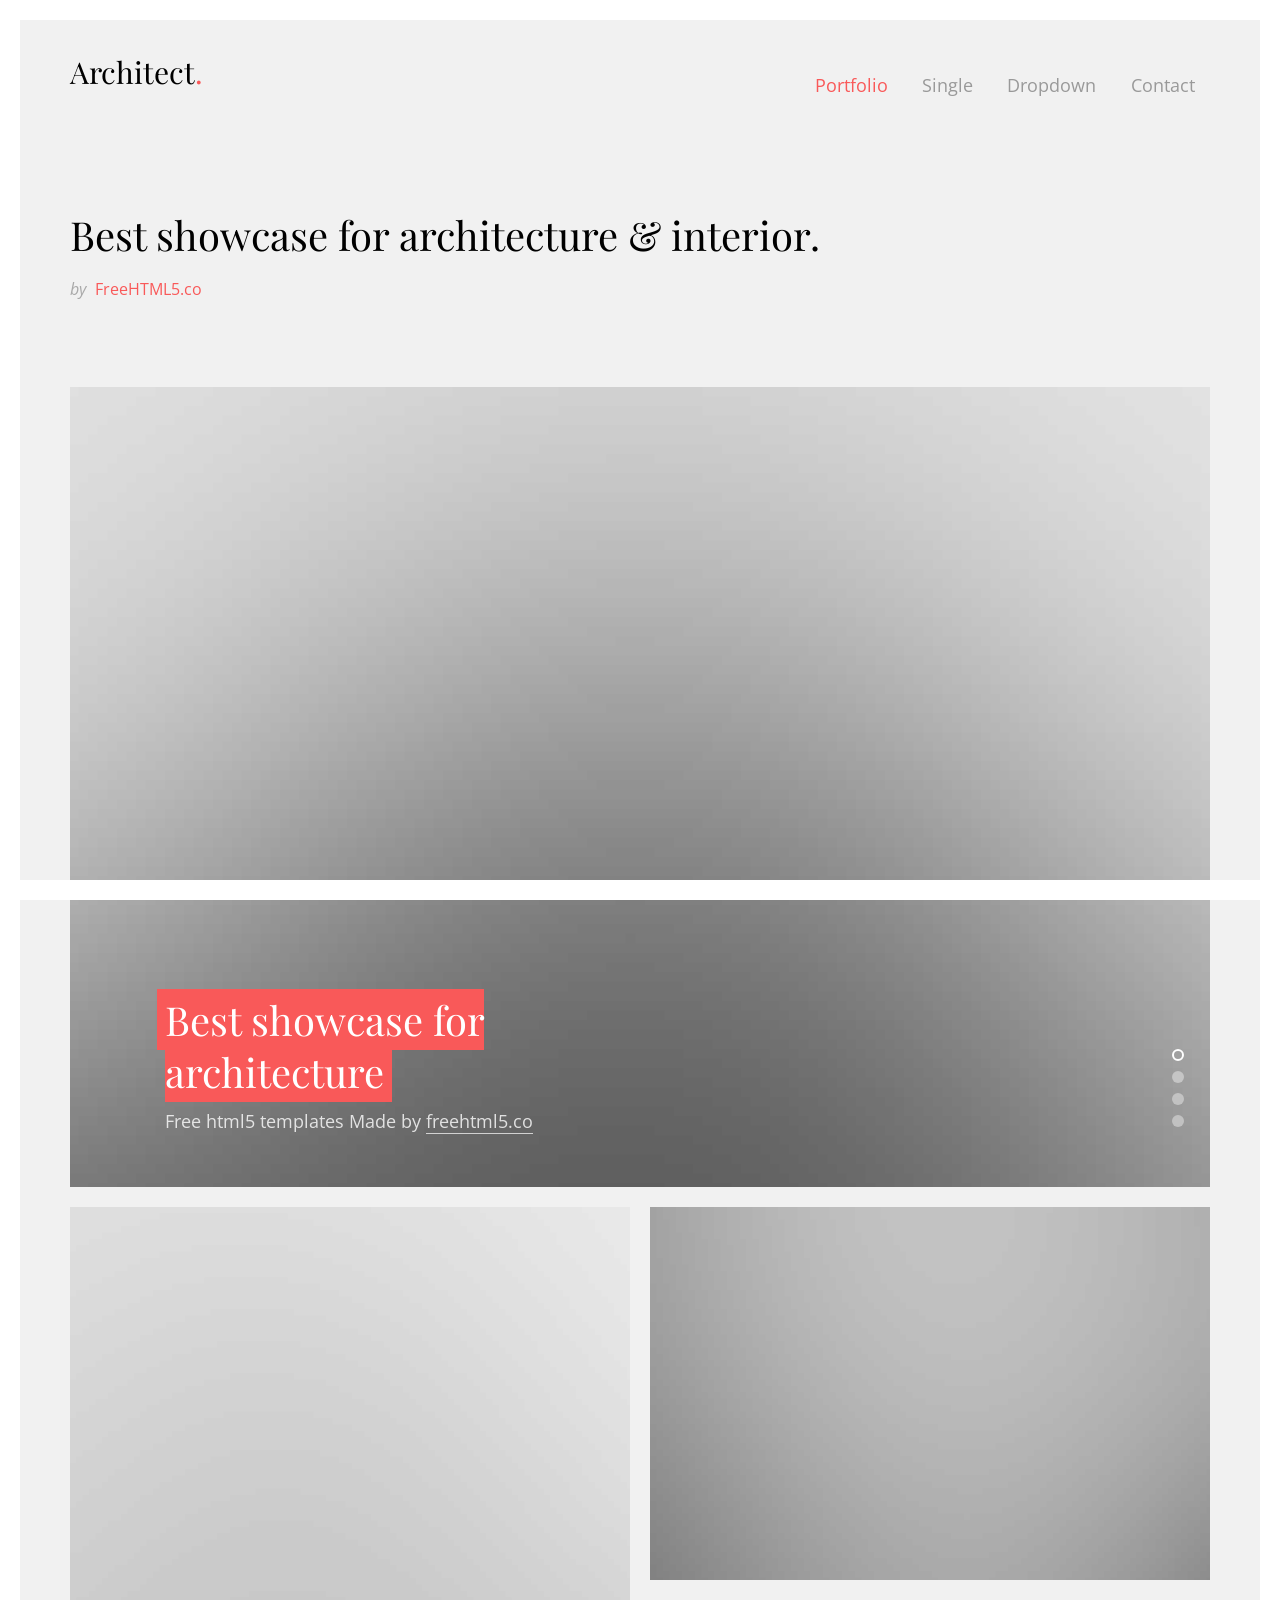
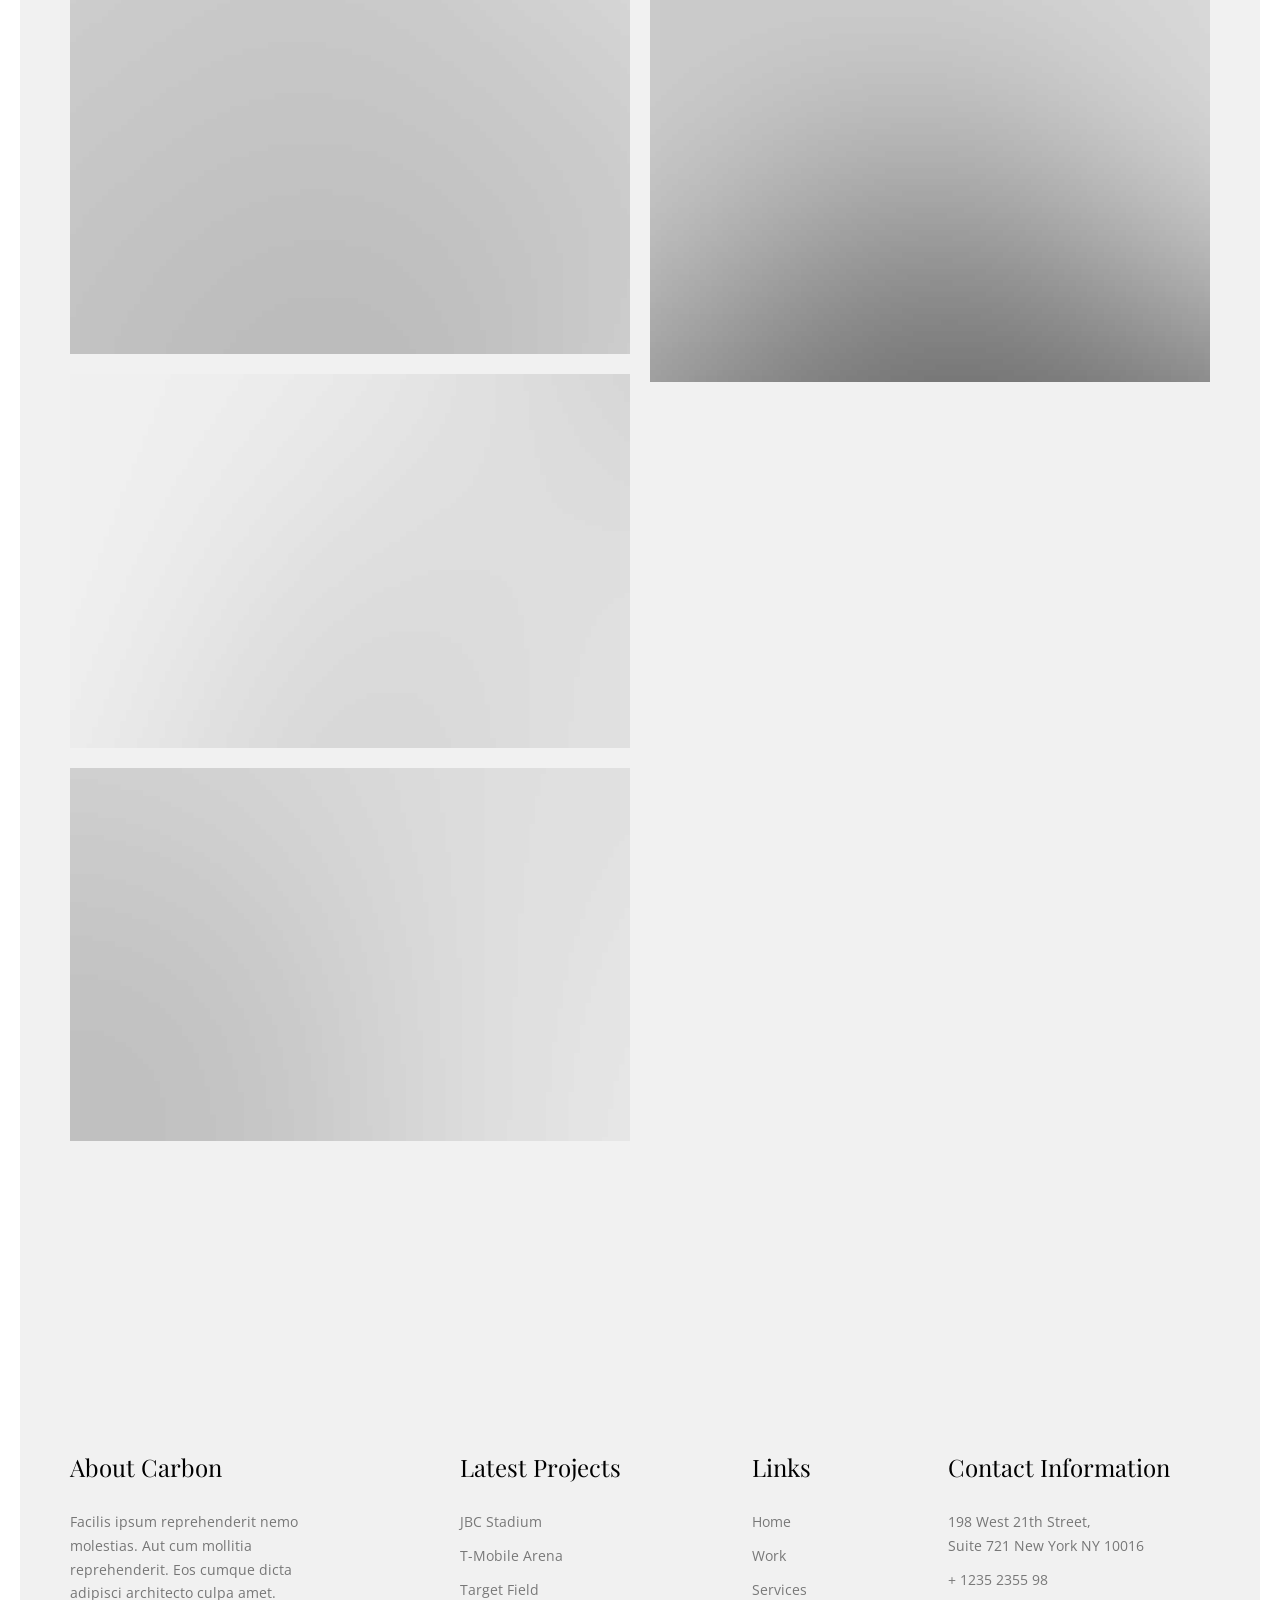
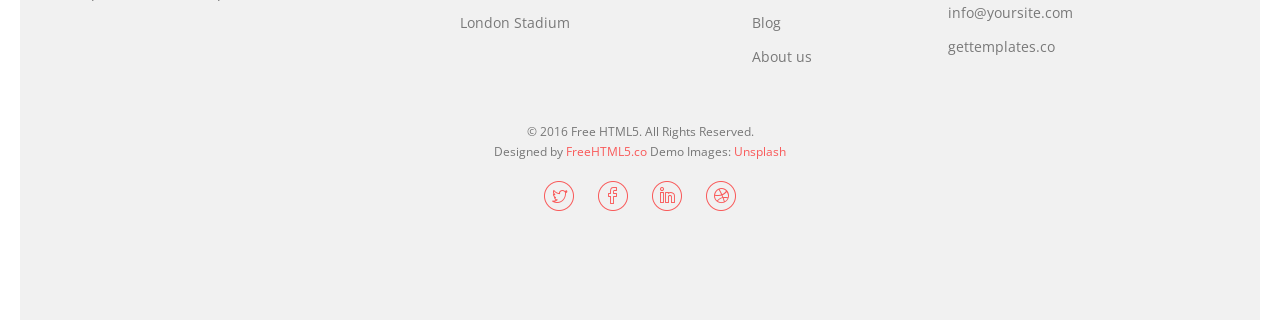
==== index.html @ 39378f34 "first commit" ====
<!DOCTYPE HTML>
<html>
	<head>
	<meta charset="utf-8">
	<meta http-equiv="X-UA-Compatible" content="IE=edge">
	<title>Architect &mdash; architech</title>
	<meta name="viewport" content="width=device-width, initial-scale=1">
	<meta name="description" content="Architect" />
	<meta name="keywords" content="Architect" />
	<meta name="author" content="Rodolfo" />
  	<!-- Facebook and Twitter integration -->
	<meta property="og:title" content=""/>
	<meta property="og:image" content=""/>
	<meta property="og:url" content=""/>
	<meta property="og:site_name" content=""/>
	<meta property="og:description" content=""/>
	<meta name="twitter:title" content="" />
	<meta name="twitter:image" content="" />
	<meta name="twitter:url" content="" />
	<meta name="twitter:card" content="" />

	<link href="https://fonts.googleapis.com/css?family=Open+Sans|Playfair+Display" rel="stylesheet">
	
	<!-- Animate.css -->
	<link rel="stylesheet" href="css/animate.css">
	<!-- Icomoon Icon Fonts-->
	<link rel="stylesheet" href="css/icomoon.css">
	<!-- Bootstrap  -->
	<link rel="stylesheet" href="css/bootstrap.css">

	<!-- Flexslider  -->
	<link rel="stylesheet" href="css/flexslider.css">

	<!-- Theme style  -->
	<link rel="stylesheet" href="css/style.css">

	<!-- Modernizr JS -->
	<script src="js/modernizr-2.6.2.min.js"></script>
	<!-- FOR IE9 below -->
	<!--[if lt IE 9]>
	<script src="js/respond.min.js"></script>
	<![endif]-->

	</head>
	<body>
		
	<div class="fh5co-loader"></div>
	
	<div id="page">
	<nav class="fh5co-nav" role="navigation">
		<div class="container">
			<div class="top-menu">
				<div class="row">
					<div class="col-sm-2">
						<div id="fh5co-logo"><a href="index.html">Architect<span>.</span></a></div>
					</div>
					<div class="col-sm-10 text-right menu-1">
						<ul>
							<li class="active"><a href="index.html">Portfolio</a></li>
							<li><a href="single.html">Single</a></li>
							<li class="has-dropdown"><a href="single.html">Dropdown</a>
								<ul class="dropdown">
									<li><a href="#">Infrastructure</a></li>
									<li><a href="#">Residential</a></li>
									<li><a href="#">Environmental</a></li>
									<li><a href="#">Megabuilders</a></li>
								</ul>
							</li>
							<li><a href="contact.html">Contact</a></li>
						</ul>
					</div>
				</div>
				
			</div>
		</div>
	</nav>
	<div class="container">
		<div id="fh5co-intro">
			<div class="row animate-box">
				<div class="col-md-8 col-md-offset-2 col-md-pull-2">
					<h2>Best showcase for architecture &amp; interior. <span><em>by</em> <a href="http://freehtml5.co">FreeHTML5.co</a></span></h2>
				</div>
			</div>
		</div>
		<aside id="fh5co-hero">
			<div class="flexslider">
				<ul class="slides">
			   	<li style="background-image: url(images/img_bg_1.jpg);">
			   		<div class="overlay"></div>
			   		<div class="container-fluid">
			   			<div class="row">
				   			<div class="col-md-6 col-xs-8 col-md-offset-1 slider-text">
				   				<div class="slider-text-inner">
				   					<h1><a href="#">Best showcase for architecture</a></h1>
										<h2>Free html5 templates Made by <a href="http://freehtml5.co/" target="_blank">freehtml5.co</a></h2>
				   				</div>
				   			</div>
				   		</div>
			   		</div>
			   	</li>
			   	<li style="background-image: url(images/img_bg_2.jpg);">
			   		<div class="overlay"></div>
			   		<div class="container-fluid">
			   			<div class="row">
				   			<div class="col-md-6 col-xs-8 col-md-offset-1 slider-text">
				   				<div class="slider-text-inner">
				   					<h1><a href="#">Best showcase for architecture</a></h1>
										<h2>Free html5 templates Made by <a href="http://freehtml5.co/" target="_blank">freehtml5.co</a></h2>
				   				</div>
				   			</div>
				   		</div>
			   		</div>
			   	</li>
			   	<li style="background-image: url(images/img_bg_3.jpg);">
			   		<div class="overlay"></div>
			   		<div class="container-fluid">
			   			<div class="row">
				   			<div class="col-md-6 col-xs-8 col-md-offset-1 slider-text">
				   				<div class="slider-text-inner">
				   					<h1><a href="#">Best showcase for architecture</a></h1>
										<h2>Free html5 templates Made by <a href="http://freehtml5.co/" target="_blank">freehtml5.co</a></h2>
				   				</div>
				   			</div>
				   		</div>
			   		</div>
			   	</li>
			   	<li style="background-image: url(images/img_bg_4.jpg);">
			   		<div class="overlay"></div>
			   		<div class="container-fluid">
			   			<div class="row">
				   			<div class="col-md-6 col-xs-8 col-md-offset-1 slider-text">
				   				<div class="slider-text-inner">
				   					<h1><a href="#">Best showcase for architecture</a></h1>
										<h2>Free html5 templates Made by <a href="http://freehtml5.co/" target="_blank">freehtml5.co</a></h2>
				   				</div>
				   			</div>
				   		</div>
			   		</div>
			   	</li>	   	
			  	</ul>
		  	</div>
		</aside>
		<div id="fh5co-portfolio">
			<div class="row nopadding">
				<div class="col-md-6 padding-right">
					<div class="row">
						<div class="col-md-12 animate-box">
							<a href="single.html" class="portfolio-grid">
								<img src="images/portfolio-1.jpg" class="img-responsive" alt="Free HTML5 Bootstrap Template by FreeHTML5.co">
								<div class="desc">
									<h3>Dublin Arena Architect Project</h3>
									<span>Building, Arena</span>
								</div>
							</a>
						</div>
						<div class="col-md-12 animate-box">
							<a href="single.html" class="portfolio-grid">
								<img src="images/portfolio-4.jpg" class="img-responsive" alt="Free HTML5 Bootstrap Template by FreeHTML5.co">
								<div class="desc">
									<h3>Dublin Arena Architect Project</h3>
									<span>Building, Arena</span>
								</div>
							</a>
						</div>
						<div class="col-md-12 animate-box">
							<a href="single.html" class="portfolio-grid">
								<img src="images/portfolio-5.jpg" class="img-responsive" alt="Free HTML5 Bootstrap Template by FreeHTML5.co">
								<div class="desc">
									<h3>Dublin Arena Architect Project</h3>
									<span>Building, Arena</span>
								</div>
							</a>
						</div>
						
					</div>
				</div>

				<div class="col-md-6 padding-left">
					<div class="row">
						<div class="col-md-12 animate-box">
							<a href="single.html" class="portfolio-grid">
								<img src="images/portfolio-2.jpg" class="img-responsive" alt="Free HTML5 Bootstrap Template by FreeHTML5.co">
								<div class="desc">
									<h3>Dublin Arena Architect Project</h3>
									<span>Building, Arena</span>
								</div>
							</a>
						</div>
						<div class="col-md-12 animate-box">
							<a href="single.html" class="portfolio-grid">
								<img src="images/portfolio-3.jpg" class="img-responsive" alt="Free HTML5 Bootstrap Template by FreeHTML5.co">
								<div class="desc">
									<h3>Dublin Arena Architect Project</h3>
									<span>Building, Arena</span>
								</div>
							</a>
						</div>
						<div class="col-md-12 animate-box">
							<a href="single.html" class="portfolio-grid">
								<img src="images/portfolio-6.jpg" class="img-responsive" alt="Free HTML5 Bootstrap Template by FreeHTML5.co">
								<div class="desc">
									<h3>Dublin Arena Architect Project</h3>
									<span>Building, Arena</span>
								</div>
							</a>
						</div>

						<div class="col-md-12 animate-box">
							<a href="single.html" class="portfolio-grid">
								<img src="images/portfolio-7.jpg" class="img-responsive" alt="Free HTML5 Bootstrap Template by FreeHTML5.co">
								<div class="desc">
									<h3>Dublin Arena Architect Project</h3>
									<span>Building, Arena</span>
								</div>
							</a>
						</div>

					</div>
				</div>
			</div>
		</div>
	</div><!-- END container -->

	<div class="container">
		<footer id="fh5co-footer" role="contentinfo">
			<div class="row">
				<div class="col-md-3 fh5co-widget">
					<h4>About Carbon</h4>
					<p>Facilis ipsum reprehenderit nemo molestias. Aut cum mollitia reprehenderit. Eos cumque dicta adipisci architecto culpa amet.</p>
				</div>
				<div class="col-md-3 col-md-push-1">
					<h4>Latest Projects</h4>
					<ul class="fh5co-footer-links">
						<li><a href="#">JBC Stadium</a></li>
						<li><a href="#">T-Mobile Arena</a></li>
						<li><a href="#">Target Field</a></li>
						<li><a href="#">London Stadium</a></li>
					</ul>
				</div>

				<div class="col-md-3 col-md-push-1">
					<h4>Links</h4>
					<ul class="fh5co-footer-links">
						<li><a href="#">Home</a></li>
						<li><a href="#">Work</a></li>
						<li><a href="#">Services</a></li>
						<li><a href="#">Blog</a></li>
						<li><a href="#">About us</a></li>
					</ul>
				</div>

				<div class="col-md-3">
					<h4>Contact Information</h4>
					<ul class="fh5co-footer-links">
						<li>198 West 21th Street, <br> Suite 721 New York NY 10016</li>
						<li><a href="tel://1234567920">+ 1235 2355 98</a></li>
						<li><a href="mailto:info@yoursite.com">info@yoursite.com</a></li>
						<li><a href="http://gettemplates.co">gettemplates.co</a></li>
					</ul>
				</div>

			</div>

			<div class="row copyright">
				<div class="col-md-12 text-center">
					<p>
						<small class="block">&copy; 2016 Free HTML5. All Rights Reserved.</small> 
						<small class="block">Designed by <a href="http://freehtml5.co/" target="_blank">FreeHTML5.co</a> Demo Images: <a href="http://unsplash.co/" target="_blank">Unsplash</a></small>
					</p>
					<p>
						<ul class="fh5co-social-icons">
							<li><a href="#"><i class="icon-twitter"></i></a></li>
							<li><a href="#"><i class="icon-facebook"></i></a></li>
							<li><a href="#"><i class="icon-linkedin"></i></a></li>
							<li><a href="#"><i class="icon-dribbble"></i></a></li>
						</ul>
					</p>
				</div>
			</div>
		</footer>
	</div><!-- END container -->
	</div>

	<div class="gototop js-top">
		<a href="#" class="js-gotop"><i class="icon-arrow-up2"></i></a>
	</div>
	
	<!-- jQuery -->
	<script src="js/jquery.min.js"></script>
	<!-- jQuery Easing -->
	<script src="js/jquery.easing.1.3.js"></script>
	<!-- Bootstrap -->
	<script src="js/bootstrap.min.js"></script>
	<!-- Waypoints -->
	<script src="js/jquery.waypoints.min.js"></script>
	<!-- Flexslider -->
	<script src="js/jquery.flexslider-min.js"></script>
	<!-- Sticky Kit -->
	<script src="js/sticky-kit.min.js"></script>
	<!-- Main -->
	<script src="js/main.js"></script>

	</body>
</html>
---- css/icomoon.css ----
@font-face {
  font-family: 'icomoon';
  src:  url('fonts/icomoon.eot?5j2n32');
  src:  url('fonts/icomoon.eot?5j2n32#iefix') format('embedded-opentype'),
    url('fonts/icomoon.ttf?5j2n32') format('truetype'),
    url('fonts/icomoon.woff?5j2n32') format('woff'),
    url('fonts/icomoon.svg?5j2n32#icomoon') format('svg');
  font-weight: normal;
  font-style: normal;
}

[class^="icon-"], [class*=" icon-"] {
  /* use !important to prevent issues with browser extensions that change fonts */
  font-family: 'icomoon' !important;
  speak: none;
  font-style: normal;
  font-weight: normal;
  font-variant: normal;
  text-transform: none;
  line-height: 1;

  /* Better Font Rendering =========== */
  -webkit-font-smoothing: antialiased;
  -moz-osx-font-smoothing: grayscale;
}

.icon-eye2:before {
  content: "\e064";
}
.icon-paper-clip:before {
  content: "\e065";
}
.icon-mail5:before {
  content: "\e066";
}
.icon-toggle:before {
  content: "\e067";
}
.icon-layout:before {
  content: "\e068";
}
.icon-link2:before {
  content: "\e069";
}
.icon-bell2:before {
  content: "\e06a";
}
.icon-lock3:before {
  content: "\e06b";
}
.icon-unlock:before {
  content: "\e06c";
}
.icon-ribbon2:before {
  content: "\e06d";
}
.icon-image2:before {
  content: "\e06e";
}
.icon-signal:before {
  content: "\e06f";
}
.icon-target3:before {
  content: "\e070";
}
.icon-clipboard3:before {
  content: "\e071";
}
.icon-clock3:before {
  content: "\e072";
}
.icon-watch:before {
  content: "\e073";
}
.icon-air-play:before {
  content: "\e074";
}
.icon-camera3:before {
  content: "\e075";
}
.icon-video2:before {
  content: "\e076";
}
.icon-disc:before {
  content: "\e077";
}
.icon-printer3:before {
  content: "\e078";
}
.icon-monitor:before {
  content: "\e079";
}
.icon-server:before {
  content: "\e07a";
}
.icon-cog2:before {
  content: "\e07b";
}
.icon-heart3:before {
  content: "\e07c";
}
.icon-paragraph:before {
  content: "\e07d";
}
.icon-align-justify:before {
  content: "\e07e";
}
.icon-align-left:before {
  content: "\e07f";
}
.icon-align-center:before {
  content: "\e080";
}
.icon-align-right:before {
  content: "\e081";
}
.icon-book2:before {
  content: "\e082";
}
.icon-layers2:before {
  content: "\e083";
}
.icon-stack2:before {
  content: "\e084";
}
.icon-stack-2:before {
  content: "\e085";
}
.icon-paper:before {
  content: "\e086";
}
.icon-paper-stack:before {
  content: "\e087";
}
.icon-search3:before {
  content: "\e088";
}
.icon-zoom-in2:before {
  content: "\e089";
}
.icon-zoom-out2:before {
  content: "\e08a";
}
.icon-reply2:before {
  content: "\e08b";
}
.icon-circle-plus:before {
  content: "\e08c";
}
.icon-circle-minus:before {
  content: "\e08d";
}
.icon-circle-check:before {
  content: "\e08e";
}
.icon-circle-cross:before {
  content: "\e08f";
}
.icon-square-plus:before {
  content: "\e090";
}
.icon-square-minus:before {
  content: "\e091";
}
.icon-square-check:before {
  content: "\e092";
}
.icon-square-cross:before {
  content: "\e093";
}
.icon-microphone:before {
  content: "\e094";
}
.icon-record:before {
  content: "\e095";
}
.icon-skip-back:before {
  content: "\e096";
}
.icon-rewind:before {
  content: "\e097";
}
.icon-play4:before {
  content: "\e098";
}
.icon-pause3:before {
  content: "\e099";
}
.icon-stop3:before {
  content: "\e09a";
}
.icon-fast-forward:before {
  content: "\e09b";
}
.icon-skip-forward:before {
  content: "\e09c";
}
.icon-shuffle2:before {
  content: "\e09d";
}
.icon-repeat:before {
  content: "\e09e";
}
.icon-folder2:before {
  content: "\e09f";
}
.icon-umbrella:before {
  content: "\e0a0";
}
.icon-moon:before {
  content: "\e0a1";
}
.icon-thermometer:before {
  content: "\e0a2";
}
.icon-drop:before {
  content: "\e0a3";
}
.icon-sun2:before {
  content: "\e0a4";
}
.icon-cloud3:before {
  content: "\e0a5";
}
.icon-cloud-upload2:before {
  content: "\e0a6";
}
.icon-cloud-download2:before {
  content: "\e0a7";
}
.icon-upload4:before {
  content: "\e0a8";
}
.icon-download4:before {
  content: "\e0a9";
}
.icon-location3:before {
  content: "\e0aa";
}
.icon-location-2:before {
  content: "\e0ab";
}
.icon-map3:before {
  content: "\e0ac";
}
.icon-battery:before {
  content: "\e0ad";
}
.icon-head:before {
  content: "\e0ae";
}
.icon-briefcase3:before {
  content: "\e0af";
}
.icon-speech-bubble:before {
  content: "\e0b0";
}
.icon-anchor2:before {
  content: "\e0b1";
}
.icon-globe2:before {
  content: "\e0b2";
}
.icon-box:before {
  content: "\e0b3";
}
.icon-reload:before {
  content: "\e0b4";
}
.icon-share3:before {
  content: "\e0b5";
}
.icon-marquee:before {
  content: "\e0b6";
}
.icon-marquee-plus:before {
  content: "\e0b7";
}
.icon-marquee-minus:before {
  content: "\e0b8";
}
.icon-tag:before {
  content: "\e0b9";
}
.icon-power2:before {
  content: "\e0ba";
}
.icon-command2:before {
  content: "\e0bb";
}
.icon-alt:before {
  content: "\e0bc";
}
.icon-esc:before {
  content: "\e0bd";
}
.icon-bar-graph:before {
  content: "\e0be";
}
.icon-bar-graph-2:before {
  content: "\e0bf";
}
.icon-pie-graph:before {
  content: "\e0c0";
}
.icon-star:before {
  content: "\e0c1";
}
.icon-arrow-left3:before {
  content: "\e0c2";
}
.icon-arrow-right3:before {
  content: "\e0c3";
}
.icon-arrow-up3:before {
  content: "\e0c4";
}
.icon-arrow-down3:before {
  content: "\e0c5";
}
.icon-volume:before {
  content: "\e0c6";
}
.icon-mute:before {
  content: "\e0c7";
}
.icon-content-right:before {
  content: "\e100";
}
.icon-content-left:before {
  content: "\e101";
}
.icon-grid2:before {
  content: "\e102";
}
.icon-grid-2:before {
  content: "\e103";
}
.icon-columns:before {
  content: "\e104";
}
.icon-loader:before {
  content: "\e105";
}
.icon-bag:before {
  content: "\e106";
}
.icon-ban:before {
  content: "\e107";
}
.icon-flag3:before {
  content: "\e108";
}
.icon-trash:before {
  content: "\e109";
}
.icon-expand2:before {
  content: "\e110";
}
.icon-contract:before {
  content: "\e111";
}
.icon-maximize:before {
  content: "\e112";
}
.icon-minimize:before {
  content: "\e113";
}
.icon-plus2:before {
  content: "\e114";
}
.icon-minus2:before {
  content: "\e115";
}
.icon-check:before {
  content: "\e116";
}
.icon-cross2:before {
  content: "\e117";
}
.icon-move:before {
  content: "\e118";
}
.icon-delete:before {
  content: "\e119";
}
.icon-menu5:before {
  content: "\e120";
}
.icon-archive:before {
  content: "\e121";
}
.icon-inbox:before {
  content: "\e122";
}
.icon-outbox:before {
  content: "\e123";
}
.icon-file:before {
  content: "\e124";
}
.icon-file-add:before {
  content: "\e125";
}
.icon-file-subtract:before {
  content: "\e126";
}
.icon-help:before {
  content: "\e127";
}
.icon-open:before {
  content: "\e128";
}
.icon-ellipsis:before {
  content: "\e129";
}
.icon-heart4:before {
  content: "\e900";
}
.icon-cloud4:before {
  content: "\e901";
}
.icon-star2:before {
  content: "\e902";
}
.icon-tv2:before {
  content: "\e903";
}
.icon-sound:before {
  content: "\e904";
}
.icon-video3:before {
  content: "\e905";
}
.icon-trash2:before {
  content: "\e906";
}
.icon-user2:before {
  content: "\e907";
}
.icon-key3:before {
  content: "\e908";
}
.icon-search4:before {
  content: "\e909";
}
.icon-settings:before {
  content: "\e90a";
}
.icon-camera4:before {
  content: "\e90b";
}
.icon-tag2:before {
  content: "\e90c";
}
.icon-lock4:before {
  content: "\e90d";
}
.icon-bulb:before {
  content: "\e90e";
}
.icon-pen2:before {
  content: "\e90f";
}
.icon-diamond:before {
  content: "\e910";
}
.icon-display2:before {
  content: "\e911";
}
.icon-location4:before {
  content: "\e912";
}
.icon-eye3:before {
  content: "\e913";
}
.icon-bubble3:before {
  content: "\e914";
}
.icon-stack3:before {
  content: "\e915";
}
.icon-cup:before {
  content: "\e916";
}
.icon-phone3:before {
  content: "\e917";
}
.icon-news:before {
  content: "\e918";
}
.icon-mail6:before {
  content: "\e919";
}
.icon-like:before {
  content: "\e91a";
}
.icon-photo:before {
  content: "\e91b";
}
.icon-note:before {
  content: "\e91c";
}
.icon-clock4:before {
  content: "\e91d";
}
.icon-paperplane:before {
  content: "\e91e";
}
.icon-params:before {
  content: "\e91f";
}
.icon-banknote:before {
  content: "\e920";
}
.icon-data:before {
  content: "\e921";
}
.icon-music2:before {
  content: "\e922";
}
.icon-megaphone2:before {
  content: "\e923";
}
.icon-study:before {
  content: "\e924";
}
.icon-lab2:before {
  content: "\e925";
}
.icon-food:before {
  content: "\e926";
}
.icon-t-shirt:before {
  content: "\e927";
}
.icon-fire2:before {
  content: "\e928";
}
.icon-clip:before {
  content: "\e929";
}
.icon-shop:before {
  content: "\e92a";
}
.icon-calendar3:before {
  content: "\e92b";
}
.icon-wallet2:before {
  content: "\e92c";
}
.icon-vynil:before {
  content: "\e92d";
}
.icon-truck2:before {
  content: "\e92e";
}
.icon-world:before {
  content: "\e92f";
}
.icon-mobile:before {
  content: "\e000";
}
.icon-laptop:before {
  content: "\e001";
}
.icon-desktop:before {
  content: "\e002";
}
.icon-tablet:before {
  content: "\e003";
}
.icon-phone:before {
  content: "\e004";
}
.icon-document:before {
  content: "\e005";
}
.icon-documents:before {
  content: "\e006";
}
.icon-search:before {
  content: "\e007";
}
.icon-clipboard:before {
  content: "\e008";
}
.icon-newspaper:before {
  content: "\e009";
}
.icon-notebook:before {
  content: "\e00a";
}
.icon-book-open:before {
  content: "\e00b";
}
.icon-browser:before {
  content: "\e00c";
}
.icon-calendar:before {
  content: "\e00d";
}
.icon-presentation:before {
  content: "\e00e";
}
.icon-picture:before {
  content: "\e00f";
}
.icon-pictures:before {
  content: "\e010";
}
.icon-video:before {
  content: "\e011";
}
.icon-camera:before {
  content: "\e012";
}
.icon-printer:before {
  content: "\e013";
}
.icon-toolbox:before {
  content: "\e014";
}
.icon-briefcase:before {
  content: "\e015";
}
.icon-wallet:before {
  content: "\e016";
}
.icon-gift:before {
  content: "\e017";
}
.icon-bargraph:before {
  content: "\e018";
}
.icon-grid:before {
  content: "\e019";
}
.icon-expand:before {
  content: "\e01a";
}
.icon-focus:before {
  content: "\e01b";
}
.icon-edit:before {
  content: "\e01c";
}
.icon-adjustments:before {
  content: "\e01d";
}
.icon-ribbon:before {
  content: "\e01e";
}
.icon-hourglass:before {
  content: "\e01f";
}
.icon-lock:before {
  content: "\e020";
}
.icon-megaphone:before {
  content: "\e021";
}
.icon-shield:before {
  content: "\e022";
}
.icon-trophy:before {
  content: "\e023";
}
.icon-flag:before {
  content: "\e024";
}
.icon-map:before {
  content: "\e025";
}
.icon-puzzle:before {
  content: "\e026";
}
.icon-basket:before {
  content: "\e027";
}
.icon-envelope:before {
  content: "\e028";
}
.icon-streetsign:before {
  content: "\e029";
}
.icon-telescope:before {
  content: "\e02a";
}
.icon-gears:before {
  content: "\e02b";
}
.icon-key:before {
  content: "\e02c";
}
.icon-paperclip:before {
  content: "\e02d";
}
.icon-attachment:before {
  content: "\e02e";
}
.icon-pricetags:before {
  content: "\e02f";
}
.icon-lightbulb:before {
  content: "\e030";
}
.icon-layers:before {
  content: "\e031";
}
.icon-pencil:before {
  content: "\e032";
}
.icon-tools:before {
  content: "\e033";
}
.icon-tools-2:before {
  content: "\e034";
}
.icon-scissors:before {
  content: "\e035";
}
.icon-paintbrush:before {
  content: "\e036";
}
.icon-magnifying-glass:before {
  content: "\e037";
}
.icon-circle-compass:before {
  content: "\e038";
}
.icon-linegraph:before {
  content: "\e039";
}
.icon-mic:before {
  content: "\e03a";
}
.icon-strategy:before {
  content: "\e03b";
}
.icon-beaker:before {
  content: "\e03c";
}
.icon-caution:before {
  content: "\e03d";
}
.icon-recycle:before {
  content: "\e03e";
}
.icon-anchor:before {
  content: "\e03f";
}
.icon-profile-male:before {
  content: "\e040";
}
.icon-profile-female:before {
  content: "\e041";
}
.icon-bike:before {
  content: "\e042";
}
.icon-wine:before {
  content: "\e043";
}
.icon-hotairballoon:before {
  content: "\e044";
}
.icon-globe:before {
  content: "\e045";
}
.icon-genius:before {
  content: "\e046";
}
.icon-map-pin:before {
  content: "\e047";
}
.icon-dial:before {
  content: "\e048";
}
.icon-chat:before {
  content: "\e049";
}
.icon-heart:before {
  content: "\e04a";
}
.icon-cloud:before {
  content: "\e04b";
}
.icon-upload:before {
  content: "\e04c";
}
.icon-download:before {
  content: "\e04d";
}
.icon-target:before {
  content: "\e04e";
}
.icon-hazardous:before {
  content: "\e04f";
}
.icon-piechart:before {
  content: "\e050";
}
.icon-speedometer:before {
  content: "\e051";
}
.icon-global:before {
  content: "\e052";
}
.icon-compass:before {
  content: "\e053";
}
.icon-lifesaver:before {
  content: "\e054";
}
.icon-clock:before {
  content: "\e055";
}
.icon-aperture:before {
  content: "\e056";
}
.icon-quote:before {
  content: "\e057";
}
.icon-scope:before {
  content: "\e058";
}
.icon-alarmclock:before {
  content: "\e059";
}
.icon-refresh:before {
  content: "\e05a";
}
.icon-happy:before {
  content: "\e05b";
}
.icon-sad:before {
  content: "\e05c";
}
.icon-facebook:before {
  content: "\e05d";
}
.icon-twitter:before {
  content: "\e05e";
}
.icon-googleplus:before {
  content: "\e05f";
}
.icon-rss:before {
  content: "\e060";
}
.icon-tumblr:before {
  content: "\e061";
}
.icon-linkedin:before {
  content: "\e062";
}
.icon-dribbble:before {
  content: "\e063";
}
.icon-home:before {
  content: "\e930";
}
.icon-home2:before {
  content: "\e931";
}
.icon-home3:before {
  content: "\e932";
}
.icon-office:before {
  content: "\e933";
}
.icon-newspaper2:before {
  content: "\e934";
}
.icon-pencil2:before {
  content: "\e935";
}
.icon-pencil22:before {
  content: "\e936";
}
.icon-quill:before {
  content: "\e937";
}
.icon-pen:before {
  content: "\e938";
}
.icon-blog:before {
  content: "\e939";
}
.icon-eyedropper:before {
  content: "\e93a";
}
.icon-droplet:before {
  content: "\e93b";
}
.icon-paint-format:before {
  content: "\e93c";
}
.icon-image:before {
  content: "\e93d";
}
.icon-images:before {
  content: "\e93e";
}
.icon-camera2:before {
  content: "\e93f";
}
.icon-headphones:before {
  content: "\e940";
}
.icon-music:before {
  content: "\e941";
}
.icon-play:before {
  content: "\e942";
}
.icon-film:before {
  content: "\e943";
}
.icon-video-camera:before {
  content: "\e944";
}
.icon-dice:before {
  content: "\e945";
}
.icon-pacman:before {
  content: "\e946";
}
.icon-spades:before {
  content: "\e947";
}
.icon-clubs:before {
  content: "\e948";
}
.icon-diamonds:before {
  content: "\e949";
}
.icon-bullhorn:before {
  content: "\e94a";
}
.icon-connection:before {
  content: "\e94b";
}
.icon-podcast:before {
  content: "\e94c";
}
.icon-feed:before {
  content: "\e94d";
}
.icon-mic2:before {
  content: "\e94e";
}
.icon-book:before {
  content: "\e94f";
}
.icon-books:before {
  content: "\e950";
}
.icon-library:before {
  content: "\e951";
}
.icon-file-text:before {
  content: "\e952";
}
.icon-profile:before {
  content: "\e953";
}
.icon-file-empty:before {
  content: "\e954";
}
.icon-files-empty:before {
  content: "\e955";
}
.icon-file-text2:before {
  content: "\e956";
}
.icon-file-picture:before {
  content: "\e957";
}
.icon-file-music:before {
  content: "\e958";
}
.icon-file-play:before {
  content: "\e959";
}
.icon-file-video:before {
  content: "\e95a";
}
.icon-file-zip:before {
  content: "\e95b";
}
.icon-copy:before {
  content: "\e95c";
}
.icon-paste:before {
  content: "\e95d";
}
.icon-stack:before {
  content: "\e95e";
}
.icon-folder:before {
  content: "\e95f";
}
.icon-folder-open:before {
  content: "\e960";
}
.icon-folder-plus:before {
  content: "\e961";
}
.icon-folder-minus:before {
  content: "\e962";
}
.icon-folder-download:before {
  content: "\e963";
}
.icon-folder-upload:before {
  content: "\e964";
}
.icon-price-tag:before {
  content: "\e965";
}
.icon-price-tags:before {
  content: "\e966";
}
.icon-barcode:before {
  content: "\e967";
}
.icon-qrcode:before {
  content: "\e968";
}
.icon-ticket:before {
  content: "\e969";
}
.icon-cart:before {
  content: "\e96a";
}
.icon-coin-dollar:before {
  content: "\e96b";
}
.icon-coin-euro:before {
  content: "\e96c";
}
.icon-coin-pound:before {
  content: "\e96d";
}
.icon-coin-yen:before {
  content: "\e96e";
}
.icon-credit-card:before {
  content: "\e96f";
}
.icon-calculator:before {
  content: "\e970";
}
.icon-lifebuoy:before {
  content: "\e971";
}
.icon-phone2:before {
  content: "\e972";
}
.icon-phone-hang-up:before {
  content: "\e973";
}
.icon-address-book:before {
  content: "\e974";
}
.icon-envelop:before {
  content: "\e975";
}
.icon-pushpin:before {
  content: "\e976";
}
.icon-location:before {
  content: "\e977";
}
.icon-location2:before {
  content: "\e978";
}
.icon-compass2:before {
  content: "\e979";
}
.icon-compass22:before {
  content: "\e97a";
}
.icon-map2:before {
  content: "\e97b";
}
.icon-map22:before {
  content: "\e97c";
}
.icon-history:before {
  content: "\e97d";
}
.icon-clock2:before {
  content: "\e97e";
}
.icon-clock22:before {
  content: "\e97f";
}
.icon-alarm:before {
  content: "\e980";
}
.icon-bell:before {
  content: "\e981";
}
.icon-stopwatch:before {
  content: "\e982";
}
.icon-calendar2:before {
  content: "\e983";
}
.icon-printer2:before {
  content: "\e984";
}
.icon-keyboard:before {
  content: "\e985";
}
.icon-display:before {
  content: "\e986";
}
.icon-laptop2:before {
  content: "\e987";
}
.icon-mobile2:before {
  content: "\e988";
}
.icon-mobile22:before {
  content: "\e989";
}
.icon-tablet2:before {
  content: "\e98a";
}
.icon-tv:before {
  content: "\e98b";
}
.icon-drawer:before {
  content: "\e98c";
}
.icon-drawer2:before {
  content: "\e98d";
}
.icon-box-add:before {
  content: "\e98e";
}
.icon-box-remove:before {
  content: "\e98f";
}
.icon-download3:before {
  content: "\e990";
}
.icon-upload2:before {
  content: "\e991";
}
.icon-floppy-disk:before {
  content: "\e992";
}
.icon-drive:before {
  content: "\e993";
}
.icon-database:before {
  content: "\e994";
}
.icon-undo:before {
  content: "\e995";
}
.icon-redo:before {
  content: "\e996";
}
.icon-undo2:before {
  content: "\e997";
}
.icon-redo2:before {
  content: "\e998";
}
.icon-forward:before {
  content: "\e999";
}
.icon-reply:before {
  content: "\e99a";
}
.icon-bubble:before {
  content: "\e99b";
}
.icon-bubbles:before {
  content: "\e99c";
}
.icon-bubbles2:before {
  content: "\e99d";
}
.icon-bubble2:before {
  content: "\e99e";
}
.icon-bubbles3:before {
  content: "\e99f";
}
.icon-bubbles4:before {
  content: "\e9a0";
}
.icon-user:before {
  content: "\e9a1";
}
.icon-users:before {
  content: "\e9a2";
}
.icon-user-plus:before {
  content: "\e9a3";
}
.icon-user-minus:before {
  content: "\e9a4";
}
.icon-user-check:before {
  content: "\e9a5";
}
.icon-user-tie:before {
  content: "\e9a6";
}
.icon-quotes-left:before {
  content: "\e9a7";
}
.icon-quotes-right:before {
  content: "\e9a8";
}
.icon-hour-glass:before {
  content: "\e9a9";
}
.icon-spinner:before {
  content: "\e9aa";
}
.icon-spinner2:before {
  content: "\e9ab";
}
.icon-spinner3:before {
  content: "\e9ac";
}
.icon-spinner4:before {
  content: "\e9ad";
}
.icon-spinner5:before {
  content: "\e9ae";
}
.icon-spinner6:before {
  content: "\e9af";
}
.icon-spinner7:before {
  content: "\e9b0";
}
.icon-spinner8:before {
  content: "\e9b1";
}
.icon-spinner9:before {
  content: "\e9b2";
}
.icon-spinner10:before {
  content: "\e9b3";
}
.icon-spinner11:before {
  content: "\e9b4";
}
.icon-binoculars:before {
  content: "\e9b5";
}
.icon-search2:before {
  content: "\e9b6";
}
.icon-zoom-in:before {
  content: "\e9b7";
}
.icon-zoom-out:before {
  content: "\e9b8";
}
.icon-enlarge:before {
  content: "\e9b9";
}
.icon-shrink:before {
  content: "\e9ba";
}
.icon-enlarge2:before {
  content: "\e9bb";
}
.icon-shrink2:before {
  content: "\e9bc";
}
.icon-key2:before {
  content: "\e9bd";
}
.icon-key22:before {
  content: "\e9be";
}
.icon-lock2:before {
  content: "\e9bf";
}
.icon-unlocked:before {
  content: "\e9c0";
}
.icon-wrench:before {
  content: "\e9c1";
}
.icon-equalizer:before {
  content: "\e9c2";
}
.icon-equalizer2:before {
  content: "\e9c3";
}
.icon-cog:before {
  content: "\e9c4";
}
.icon-cogs:before {
  content: "\e9c5";
}
.icon-hammer:before {
  content: "\e9c6";
}
.icon-magic-wand:before {
  content: "\e9c7";
}
.icon-aid-kit:before {
  content: "\e9c8";
}
.icon-bug:before {
  content: "\e9c9";
}
.icon-pie-chart:before {
  content: "\e9ca";
}
.icon-stats-dots:before {
  content: "\e9cb";
}
.icon-stats-bars:before {
  content: "\e9cc";
}
.icon-stats-bars2:before {
  content: "\e9cd";
}
.icon-trophy2:before {
  content: "\e9ce";
}
.icon-gift2:before {
  content: "\e9cf";
}
.icon-glass:before {
  content: "\e9d0";
}
.icon-glass2:before {
  content: "\e9d1";
}
.icon-mug:before {
  content: "\e9d2";
}
.icon-spoon-knife:before {
  content: "\e9d3";
}
.icon-leaf:before {
  content: "\e9d4";
}
.icon-rocket:before {
  content: "\e9d5";
}
.icon-meter:before {
  content: "\e9d6";
}
.icon-meter2:before {
  content: "\e9d7";
}
.icon-hammer2:before {
  content: "\e9d8";
}
.icon-fire:before {
  content: "\e9d9";
}
.icon-lab:before {
  content: "\e9da";
}
.icon-magnet:before {
  content: "\e9db";
}
.icon-bin:before {
  content: "\e9dc";
}
.icon-bin2:before {
  content: "\e9dd";
}
.icon-briefcase2:before {
  content: "\e9de";
}
.icon-airplane:before {
  content: "\e9df";
}
.icon-truck:before {
  content: "\e9e0";
}
.icon-road:before {
  content: "\e9e1";
}
.icon-accessibility:before {
  content: "\e9e2";
}
.icon-target2:before {
  content: "\e9e3";
}
.icon-shield2:before {
  content: "\e9e4";
}
.icon-power:before {
  content: "\e9e5";
}
.icon-switch:before {
  content: "\e9e6";
}
.icon-power-cord:before {
  content: "\e9e7";
}
.icon-clipboard2:before {
  content: "\e9e8";
}
.icon-list-numbered:before {
  content: "\e9e9";
}
.icon-list:before {
  content: "\e9ea";
}
.icon-list2:before {
  content: "\e9eb";
}
.icon-tree:before {
  content: "\e9ec";
}
.icon-menu:before {
  content: "\e9ed";
}
.icon-menu2:before {
  content: "\e9ee";
}
.icon-menu3:before {
  content: "\e9ef";
}
.icon-menu4:before {
  content: "\e9f0";
}
.icon-cloud2:before {
  content: "\e9f1";
}
.icon-cloud-download:before {
  content: "\e9f2";
}
.icon-cloud-upload:before {
  content: "\e9f3";
}
.icon-cloud-check:before {
  content: "\e9f4";
}
.icon-download2:before {
  content: "\e9f5";
}
.icon-upload22:before {
  content: "\e9f6";
}
.icon-download32:before {
  content: "\e9f7";
}
.icon-upload3:before {
  content: "\e9f8";
}
.icon-sphere:before {
  content: "\e9f9";
}
.icon-earth:before {
  content: "\e9fa";
}
.icon-link:before {
  content: "\e9fb";
}
.icon-flag2:before {
  content: "\e9fc";
}
.icon-attachment2:before {
  content: "\e9fd";
}
.icon-eye:before {
  content: "\e9fe";
}
.icon-eye-plus:before {
  content: "\e9ff";
}
.icon-eye-minus:before {
  content: "\ea00";
}
.icon-eye-blocked:before {
  content: "\ea01";
}
.icon-bookmark:before {
  content: "\ea02";
}
.icon-bookmarks:before {
  content: "\ea03";
}
.icon-sun:before {
  content: "\ea04";
}
.icon-contrast:before {
  content: "\ea05";
}
.icon-brightness-contrast:before {
  content: "\ea06";
}
.icon-star-empty:before {
  content: "\ea07";
}
.icon-star-half:before {
  content: "\ea08";
}
.icon-star-full:before {
  content: "\ea09";
}
.icon-heart2:before {
  content: "\ea0a";
}
.icon-heart-broken:before {
  content: "\ea0b";
}
.icon-man:before {
  content: "\ea0c";
}
.icon-woman:before {
  content: "\ea0d";
}
.icon-man-woman:before {
  content: "\ea0e";
}
.icon-happy3:before {
  content: "\ea0f";
}
.icon-happy2:before {
  content: "\ea10";
}
.icon-smile:before {
  content: "\ea11";
}
.icon-smile2:before {
  content: "\ea12";
}
.icon-tongue:before {
  content: "\ea13";
}
.icon-tongue2:before {
  content: "\ea14";
}
.icon-sad2:before {
  content: "\ea15";
}
.icon-sad22:before {
  content: "\ea16";
}
.icon-wink:before {
  content: "\ea17";
}
.icon-wink2:before {
  content: "\ea18";
}
.icon-grin:before {
  content: "\ea19";
}
.icon-grin2:before {
  content: "\ea1a";
}
.icon-cool:before {
  content: "\ea1b";
}
.icon-cool2:before {
  content: "\ea1c";
}
.icon-angry:before {
  content: "\ea1d";
}
.icon-angry2:before {
  content: "\ea1e";
}
.icon-evil:before {
  content: "\ea1f";
}
.icon-evil2:before {
  content: "\ea20";
}
.icon-shocked:before {
  content: "\ea21";
}
.icon-shocked2:before {
  content: "\ea22";
}
.icon-baffled:before {
  content: "\ea23";
}
.icon-baffled2:before {
  content: "\ea24";
}
.icon-confused:before {
  content: "\ea25";
}
.icon-confused2:before {
  content: "\ea26";
}
.icon-neutral:before {
  content: "\ea27";
}
.icon-neutral2:before {
  content: "\ea28";
}
.icon-hipster:before {
  content: "\ea29";
}
.icon-hipster2:before {
  content: "\ea2a";
}
.icon-wondering:before {
  content: "\ea2b";
}
.icon-wondering2:before {
  content: "\ea2c";
}
.icon-sleepy:before {
  content: "\ea2d";
}
.icon-sleepy2:before {
  content: "\ea2e";
}
.icon-frustrated:before {
  content: "\ea2f";
}
.icon-frustrated2:before {
  content: "\ea30";
}
.icon-crying:before {
  content: "\ea31";
}
.icon-crying2:before {
  content: "\ea32";
}
.icon-point-up:before {
  content: "\ea33";
}
.icon-point-right:before {
  content: "\ea34";
}
.icon-point-down:before {
  content: "\ea35";
}
.icon-point-left:before {
  content: "\ea36";
}
.icon-warning:before {
  content: "\ea37";
}
.icon-notification:before {
  content: "\ea38";
}
.icon-question:before {
  content: "\ea39";
}
.icon-plus:before {
  content: "\ea3a";
}
.icon-minus:before {
  content: "\ea3b";
}
.icon-info:before {
  content: "\ea3c";
}
.icon-cancel-circle:before {
  content: "\ea3d";
}
.icon-blocked:before {
  content: "\ea3e";
}
.icon-cross:before {
  content: "\ea3f";
}
.icon-checkmark:before {
  content: "\ea40";
}
.icon-checkmark2:before {
  content: "\ea41";
}
.icon-spell-check:before {
  content: "\ea42";
}
.icon-enter:before {
  content: "\ea43";
}
.icon-exit:before {
  content: "\ea44";
}
.icon-play2:before {
  content: "\ea45";
}
.icon-pause:before {
  content: "\ea46";
}
.icon-stop:before {
  content: "\ea47";
}
.icon-previous:before {
  content: "\ea48";
}
.icon-next:before {
  content: "\ea49";
}
.icon-backward:before {
  content: "\ea4a";
}
.icon-forward2:before {
  content: "\ea4b";
}
.icon-play3:before {
  content: "\ea4c";
}
.icon-pause2:before {
  content: "\ea4d";
}
.icon-stop2:before {
  content: "\ea4e";
}
.icon-backward2:before {
  content: "\ea4f";
}
.icon-forward3:before {
  content: "\ea50";
}
.icon-first:before {
  content: "\ea51";
}
.icon-last:before {
  content: "\ea52";
}
.icon-previous2:before {
  content: "\ea53";
}
.icon-next2:before {
  content: "\ea54";
}
.icon-eject:before {
  content: "\ea55";
}
.icon-volume-high:before {
  content: "\ea56";
}
.icon-volume-medium:before {
  content: "\ea57";
}
.icon-volume-low:before {
  content: "\ea58";
}
.icon-volume-mute:before {
  content: "\ea59";
}
.icon-volume-mute2:before {
  content: "\ea5a";
}
.icon-volume-increase:before {
  content: "\ea5b";
}
.icon-volume-decrease:before {
  content: "\ea5c";
}
.icon-loop:before {
  content: "\ea5d";
}
.icon-loop2:before {
  content: "\ea5e";
}
.icon-infinite:before {
  content: "\ea5f";
}
.icon-shuffle:before {
  content: "\ea60";
}
.icon-arrow-up-left:before {
  content: "\ea61";
}
.icon-arrow-up:before {
  content: "\ea62";
}
.icon-arrow-up-right:before {
  content: "\ea63";
}
.icon-arrow-right:before {
  content: "\ea64";
}
.icon-arrow-down-right:before {
  content: "\ea65";
}
.icon-arrow-down:before {
  content: "\ea66";
}
.icon-arrow-down-left:before {
  content: "\ea67";
}
.icon-arrow-left:before {
  content: "\ea68";
}
.icon-arrow-up-left2:before {
  content: "\ea69";
}
.icon-arrow-up2:before {
  content: "\ea6a";
}
.icon-arrow-up-right2:before {
  content: "\ea6b";
}
.icon-arrow-right2:before {
  content: "\ea6c";
}
.icon-arrow-down-right2:before {
  content: "\ea6d";
}
.icon-arrow-down2:before {
  content: "\ea6e";
}
.icon-arrow-down-left2:before {
  content: "\ea6f";
}
.icon-arrow-left2:before {
  content: "\ea70";
}
.icon-circle-up:before {
  content: "\ea71";
}
.icon-circle-right:before {
  content: "\ea72";
}
.icon-circle-down:before {
  content: "\ea73";
}
.icon-circle-left:before {
  content: "\ea74";
}
.icon-tab:before {
  content: "\ea75";
}
.icon-move-up:before {
  content: "\ea76";
}
.icon-move-down:before {
  content: "\ea77";
}
.icon-sort-alpha-asc:before {
  content: "\ea78";
}
.icon-sort-alpha-desc:before {
  content: "\ea79";
}
.icon-sort-numeric-asc:before {
  content: "\ea7a";
}
.icon-sort-numberic-desc:before {
  content: "\ea7b";
}
.icon-sort-amount-asc:before {
  content: "\ea7c";
}
.icon-sort-amount-desc:before {
  content: "\ea7d";
}
.icon-command:before {
  content: "\ea7e";
}
.icon-shift:before {
  content: "\ea7f";
}
.icon-ctrl:before {
  content: "\ea80";
}
.icon-opt:before {
  content: "\ea81";
}
.icon-checkbox-checked:before {
  content: "\ea82";
}
.icon-checkbox-unchecked:before {
  content: "\ea83";
}
.icon-radio-checked:before {
  content: "\ea84";
}
.icon-radio-checked2:before {
  content: "\ea85";
}
.icon-radio-unchecked:before {
  content: "\ea86";
}
.icon-crop:before {
  content: "\ea87";
}
.icon-make-group:before {
  content: "\ea88";
}
.icon-ungroup:before {
  content: "\ea89";
}
.icon-scissors2:before {
  content: "\ea8a";
}
.icon-filter:before {
  content: "\ea8b";
}
.icon-font:before {
  content: "\ea8c";
}
.icon-ligature:before {
  content: "\ea8d";
}
.icon-ligature2:before {
  content: "\ea8e";
}
.icon-text-height:before {
  content: "\ea8f";
}
.icon-text-width:before {
  content: "\ea90";
}
.icon-font-size:before {
  content: "\ea91";
}
.icon-bold:before {
  content: "\ea92";
}
.icon-underline:before {
  content: "\ea93";
}
.icon-italic:before {
  content: "\ea94";
}
.icon-strikethrough:before {
  content: "\ea95";
}
.icon-omega:before {
  content: "\ea96";
}
.icon-sigma:before {
  content: "\ea97";
}
.icon-page-break:before {
  content: "\ea98";
}
.icon-superscript:before {
  content: "\ea99";
}
.icon-subscript:before {
  content: "\ea9a";
}
.icon-superscript2:before {
  content: "\ea9b";
}
.icon-subscript2:before {
  content: "\ea9c";
}
.icon-text-color:before {
  content: "\ea9d";
}
.icon-pagebreak:before {
  content: "\ea9e";
}
.icon-clear-formatting:before {
  content: "\ea9f";
}
.icon-table:before {
  content: "\eaa0";
}
.icon-table2:before {
  content: "\eaa1";
}
.icon-insert-template:before {
  content: "\eaa2";
}
.icon-pilcrow:before {
  content: "\eaa3";
}
.icon-ltr:before {
  content: "\eaa4";
}
.icon-rtl:before {
  content: "\eaa5";
}
.icon-section:before {
  content: "\eaa6";
}
.icon-paragraph-left:before {
  content: "\eaa7";
}
.icon-paragraph-center:before {
  content: "\eaa8";
}
.icon-paragraph-right:before {
  content: "\eaa9";
}
.icon-paragraph-justify:before {
  content: "\eaaa";
}
.icon-indent-increase:before {
  content: "\eaab";
}
.icon-indent-decrease:before {
  content: "\eaac";
}
.icon-share:before {
  content: "\eaad";
}
.icon-new-tab:before {
  content: "\eaae";
}
.icon-embed:before {
  content: "\eaaf";
}
.icon-embed2:before {
  content: "\eab0";
}
.icon-terminal:before {
  content: "\eab1";
}
.icon-share2:before {
  content: "\eab2";
}
.icon-mail:before {
  content: "\eab3";
}
.icon-mail2:before {
  content: "\eab4";
}
.icon-mail3:before {
  content: "\eab5";
}
.icon-mail4:before {
  content: "\eab6";
}
.icon-amazon:before {
  content: "\eab7";
}
.icon-google:before {
  content: "\eab8";
}
.icon-google2:before {
  content: "\eab9";
}
.icon-google3:before {
  content: "\eaba";
}
.icon-google-plus:before {
  content: "\eabb";
}
.icon-google-plus2:before {
  content: "\eabc";
}
.icon-google-plus3:before {
  content: "\eabd";
}
.icon-hangouts:before {
  content: "\eabe";
}
.icon-google-drive:before {
  content: "\eabf";
}
.icon-facebook2:before {
  content: "\eac0";
}
.icon-facebook22:before {
  content: "\eac1";
}
.icon-instagram:before {
  content: "\eac2";
}
.icon-whatsapp:before {
  content: "\eac3";
}
.icon-spotify:before {
  content: "\eac4";
}
.icon-telegram:before {
  content: "\eac5";
}
.icon-twitter2:before {
  content: "\eac6";
}
.icon-vine:before {
  content: "\eac7";
}
.icon-vk:before {
  content: "\eac8";
}
.icon-renren:before {
  content: "\eac9";
}
.icon-sina-weibo:before {
  content: "\eaca";
}
.icon-rss2:before {
  content: "\eacb";
}
.icon-rss22:before {
  content: "\eacc";
}
.icon-youtube:before {
  content: "\eacd";
}
.icon-youtube2:before {
  content: "\eace";
}
.icon-twitch:before {
  content: "\eacf";
}
.icon-vimeo:before {
  content: "\ead0";
}
.icon-vimeo2:before {
  content: "\ead1";
}
.icon-lanyrd:before {
  content: "\ead2";
}
.icon-flickr:before {
  content: "\ead3";
}
.icon-flickr2:before {
  content: "\ead4";
}
.icon-flickr3:before {
  content: "\ead5";
}
.icon-flickr4:before {
  content: "\ead6";
}
.icon-dribbble2:before {
  content: "\ead7";
}
.icon-behance:before {
  content: "\ead8";
}
.icon-behance2:before {
  content: "\ead9";
}
.icon-deviantart:before {
  content: "\eada";
}
.icon-500px:before {
  content: "\eadb";
}
.icon-steam:before {
  content: "\eadc";
}
.icon-steam2:before {
  content: "\eadd";
}
.icon-dropbox:before {
  content: "\eade";
}
.icon-onedrive:before {
  content: "\eadf";
}
.icon-github:before {
  content: "\eae0";
}
.icon-npm:before {
  content: "\eae1";
}
.icon-basecamp:before {
  content: "\eae2";
}
.icon-trello:before {
  content: "\eae3";
}
.icon-wordpress:before {
  content: "\eae4";
}
.icon-joomla:before {
  content: "\eae5";
}
.icon-ello:before {
  content: "\eae6";
}
.icon-blogger:before {
  content: "\eae7";
}
.icon-blogger2:before {
  content: "\eae8";
}
.icon-tumblr2:before {
  content: "\eae9";
}
.icon-tumblr22:before {
  content: "\eaea";
}
.icon-yahoo:before {
  content: "\eaeb";
}
.icon-yahoo2:before {
  content: "\eaec";
}
.icon-tux:before {
  content: "\eaed";
}
.icon-appleinc:before {
  content: "\eaee";
}
.icon-finder:before {
  content: "\eaef";
}
.icon-android:before {
  content: "\eaf0";
}
.icon-windows:before {
  content: "\eaf1";
}
.icon-windows8:before {
  content: "\eaf2";
}
.icon-soundcloud:before {
  content: "\eaf3";
}
.icon-soundcloud2:before {
  content: "\eaf4";
}
.icon-skype:before {
  content: "\eaf5";
}
.icon-reddit:before {
  content: "\eaf6";
}
.icon-hackernews:before {
  content: "\eaf7";
}
.icon-wikipedia:before {
  content: "\eaf8";
}
.icon-linkedin2:before {
  content: "\eaf9";
}
.icon-linkedin22:before {
  content: "\eafa";
}
.icon-lastfm:before {
  content: "\eafb";
}
.icon-lastfm2:before {
  content: "\eafc";
}
.icon-delicious:before {
  content: "\eafd";
}
.icon-stumbleupon:before {
  content: "\eafe";
}
.icon-stumbleupon2:before {
  content: "\eaff";
}
.icon-stackoverflow:before {
  content: "\eb00";
}
.icon-pinterest:before {
  content: "\eb01";
}
.icon-pinterest2:before {
  content: "\eb02";
}
.icon-xing:before {
  content: "\eb03";
}
.icon-xing2:before {
  content: "\eb04";
}
.icon-flattr:before {
  content: "\eb05";
}
.icon-foursquare:before {
  content: "\eb06";
}
.icon-yelp:before {
  content: "\eb07";
}
.icon-paypal:before {
  content: "\eb08";
}
.icon-chrome:before {
  content: "\eb09";
}
.icon-firefox:before {
  content: "\eb0a";
}
.icon-IE:before {
  content: "\eb0b";
}
.icon-edge:before {
  content: "\eb0c";
}
.icon-safari:before {
  content: "\eb0d";
}
.icon-opera:before {
  content: "\eb0e";
}
.icon-file-pdf:before {
  content: "\eb0f";
}
.icon-file-openoffice:before {
  content: "\eb10";
}
.icon-file-word:before {
  content: "\eb11";
}
.icon-file-excel:before {
  content: "\eb12";
}
.icon-libreoffice:before {
  content: "\eb13";
}
.icon-html-five:before {
  content: "\eb14";
}
.icon-html-five2:before {
  content: "\eb15";
}
.icon-css3:before {
  content: "\eb16";
}
.icon-git:before {
  content: "\eb17";
}
.icon-codepen:before {
  content: "\eb18";
}
.icon-svg:before {
  content: "\eb19";
}
.icon-IcoMoon:before {
  content: "\eb1a";
}
---- css/style.css ----
@font-face {
  font-family: 'icomoon';
  src: url("../fonts/icomoon/icomoon.eot?srf3rx");
  src: url("../fonts/icomoon/icomoon.eot?srf3rx#iefix") format("embedded-opentype"), url("../fonts/icomoon/icomoon.ttf?srf3rx") format("truetype"), url("../fonts/icomoon/icomoon.woff?srf3rx") format("woff"), url("../fonts/icomoon/icomoon.svg?srf3rx#icomoon") format("svg");
  font-weight: normal;
  font-style: normal;
}
/* =======================================================
*
* 	Template Style 
*
* ======================================================= */
body {
  font-family: "Open Sans", arial, sans-serif;
  font-weight: 400;
  font-size: 14px;
  line-height: 1.7;
  color: #767676;
  background: rgba(232, 232, 232, 0.6);
  /* START white border*/
  border-left: 20px solid #fff;
  border-right: 20px solid #fff;
  /* END white border*/
}
body:before, body:after {
  content: "";
  position: fixed;
  background: #fff;
  left: 0;
  right: 0;
  height: 20px;
  z-index: 100;
}
@media screen and (max-width: 768px) {
  body:before, body:after {
    display: none;
  }
}
body:before {
  top: 0;
}
body:after {
  bottom: 0;
}
@media screen and (max-width: 768px) {
  body {
    border-left: none;
    border-right: none;
  }
}

#page {
  position: relative;
  overflow-x: hidden;
  width: 100%;
  height: 100%;
  -webkit-transition: 0.5s;
  -o-transition: 0.5s;
  transition: 0.5s;
}
.offcanvas #page {
  overflow: hidden;
  position: absolute;
}
.offcanvas #page:after {
  -webkit-transition: 2s;
  -o-transition: 2s;
  transition: 2s;
  position: absolute;
  top: 0;
  right: 0;
  bottom: 0;
  left: 0;
  z-index: 101;
  background: rgba(0, 0, 0, 0.7);
  content: "";
}

a {
  color: #F95959;
  -webkit-transition: 0.5s;
  -o-transition: 0.5s;
  transition: 0.5s;
}
a:hover, a:active, a:focus {
  color: #F95959;
  outline: none;
  text-decoration: none;
}

p {
  margin-bottom: 20px;
}

h1, h2, h3, h4, h5, h6, figure {
  color: #000;
  font-family: "Playfair Display", serif;
  font-weight: 400;
  margin: 0 0 20px 0;
}

::-webkit-selection {
  color: #fff;
  background: #F95959;
}

::-moz-selection {
  color: #fff;
  background: #F95959;
}

::selection {
  color: #fff;
  background: #F95959;
}

.container-wrap {
  width: 1300px;
  margin: 0 auto;
}
@media screen and (max-width: 768px) {
  .container-wrap {
    width: 100%;
    padding: 0 1em;
  }
}

.fh5co-nav {
  margin: 4em 0 2em 0;
}
@media screen and (max-width: 768px) {
  .fh5co-nav {
    margin: 2em 0 2em 0;
  }
}
.fh5co-nav .top-menu {
  padding: 0;
}
.fh5co-nav #fh5co-logo {
  font-size: 30px;
  margin: 0;
  padding: 0;
  font-weight: 400;
  font-family: "Playfair Display", serif;
}
.fh5co-nav #fh5co-logo a {
  margin-bottom: 0;
  padding: 0;
  color: #000;
  display: block;
  line-height: 32px;
}
.fh5co-nav #fh5co-logo a span {
  color: #F95959;
}
@media screen and (max-width: 768px) {
  .fh5co-nav .menu-1 {
    display: none;
  }
}
.fh5co-nav ul {
  padding: 0;
  margin: 1em 0 0 0;
}
.fh5co-nav ul li {
  font-family: "Open Sans", arial, sans-serif;
  padding: 0;
  margin: 0;
  list-style: none;
  display: inline;
  font-size: 18px;
}
.fh5co-nav ul li a {
  position: relative;
  padding: 30px 15px;
  -webkit-transition: 0.5s;
  -o-transition: 0.5s;
  transition: 0.5s;
  color: #999999;
}
.fh5co-nav ul li.has-dropdown {
  position: relative;
}
.fh5co-nav ul li.has-dropdown .dropdown {
  width: 140px;
  -webkit-box-shadow: 0px 14px 33px -9px rgba(0, 0, 0, 0.75);
  -moz-box-shadow: 0px 14px 33px -9px rgba(0, 0, 0, 0.75);
  box-shadow: 0px 14px 33px -9px rgba(0, 0, 0, 0.75);
  z-index: 1002;
  visibility: hidden;
  opacity: 0;
  position: absolute;
  top: 30px;
  left: 0;
  text-align: left;
  background: #000;
  padding: 20px;
  -webkit-border-radius: 4px;
  -moz-border-radius: 4px;
  -ms-border-radius: 4px;
  border-radius: 4px;
  -webkit-transition: 0s;
  -o-transition: 0s;
  transition: 0s;
}
.fh5co-nav ul li.has-dropdown .dropdown:before {
  bottom: 100%;
  left: 40px;
  border: solid transparent;
  content: " ";
  height: 0;
  width: 0;
  position: absolute;
  pointer-events: none;
  border-bottom-color: #000;
  border-width: 8px;
  margin-left: -8px;
}
.fh5co-nav ul li.has-dropdown .dropdown li {
  display: block;
  margin-bottom: 7px;
}
.fh5co-nav ul li.has-dropdown .dropdown li:last-child {
  margin-bottom: 0;
}
.fh5co-nav ul li.has-dropdown .dropdown li a {
  padding: 2px 0;
  display: block;
  color: #999999;
  line-height: 1.2;
  text-transform: none;
  font-size: 13px;
  letter-spacing: 0;
}
.fh5co-nav ul li.has-dropdown .dropdown li a:hover {
  color: #fff;
}
.fh5co-nav ul li.has-dropdown:hover a, .fh5co-nav ul li.has-dropdown:focus a {
  color: #000;
}
.fh5co-nav ul li.btn-cta a {
  padding: 30px 0px !important;
  color: #fff;
}
.fh5co-nav ul li.btn-cta a span {
  background: #f95959;
  padding: 4px 10px;
  display: -moz-inline-stack;
  display: inline-block;
  zoom: 1;
  *display: inline;
  -webkit-transition: 0.3s;
  -o-transition: 0.3s;
  transition: 0.3s;
  -webkit-border-radius: 100px;
  -moz-border-radius: 100px;
  -ms-border-radius: 100px;
  border-radius: 100px;
}
.fh5co-nav ul li.btn-cta a:hover span {
  -webkit-box-shadow: 0px 14px 20px -9px rgba(0, 0, 0, 0.75);
  -moz-box-shadow: 0px 14px 20px -9px rgba(0, 0, 0, 0.75);
  box-shadow: 0px 14px 20px -9px rgba(0, 0, 0, 0.75);
}
.fh5co-nav ul li.active > a {
  color: #F95959 !important;
  position: relative;
}
.fh5co-nav ul li.active > a:after {
  opacity: 1;
  -webkit-transform: translate3d(0, 0, 0);
  transform: translate3d(0, 0, 0);
}

.fh5co-bg {
  background-size: cover;
  background-position: center center;
  background-repeat: no-repeat;
  position: relative;
}

.fh5co-video {
  overflow: hidden;
}
@media screen and (max-width: 992px) {
  .fh5co-video {
    height: 450px;
  }
}
.fh5co-video a {
  z-index: 1001;
  position: absolute;
  top: 50%;
  left: 50%;
  margin-top: -45px;
  margin-left: -45px;
  width: 90px;
  height: 90px;
  display: table;
  text-align: center;
  background: #fff;
  -webkit-box-shadow: 0px 14px 30px -15px rgba(0, 0, 0, 0.75);
  -moz-box-shadow: 0px 14px 30px -15px rgba(0, 0, 0, 0.75);
  -ms-box-shadow: 0px 14px 30px -15px rgba(0, 0, 0, 0.75);
  -o-box-shadow: 0px 14px 30px -15px rgba(0, 0, 0, 0.75);
  box-shadow: 0px 14px 30px -15px rgba(0, 0, 0, 0.75);
  -webkit-border-radius: 50%;
  -moz-border-radius: 50%;
  -ms-border-radius: 50%;
  border-radius: 50%;
}
.fh5co-video a i {
  text-align: center;
  display: table-cell;
  vertical-align: middle;
  font-size: 40px;
}
.fh5co-video .overlay {
  position: absolute;
  top: 0;
  left: 0;
  right: 0;
  bottom: 0;
  background: rgba(0, 0, 0, 0.3);
  -webkit-transition: 0.5s;
  -o-transition: 0.5s;
  transition: 0.5s;
}
.fh5co-video:hover .overlay {
  background: rgba(0, 0, 0, 0.7);
}
.fh5co-video:hover a {
  -webkit-transform: scale(1.1);
  -moz-transform: scale(1.1);
  -ms-transform: scale(1.1);
  -o-transform: scale(1.1);
  transform: scale(1.1);
}

#fh5co-hero {
  min-height: 800px;
  background: #fff url(../images/loader.gif) no-repeat center center;
  width: 100%;
  float: left;
  margin-bottom: 20px;
}
@media screen and (max-width: 768px) {
  #fh5co-hero {
    min-height: 500px;
  }
}
#fh5co-hero .btn {
  font-size: 24px;
}
#fh5co-hero .btn.btn-primary {
  padding: 14px 30px !important;
}
#fh5co-hero .flexslider {
  border: none;
  z-index: 1;
  margin-bottom: 0;
}
#fh5co-hero .flexslider .slides {
  position: relative;
  overflow: hidden;
}
#fh5co-hero .flexslider .slides li {
  background-repeat: no-repeat;
  background-size: cover;
  background-position: bottom center;
  min-height: 800px;
  position: relative;
}
@media screen and (max-width: 768px) {
  #fh5co-hero .flexslider .slides li {
    min-height: 500px;
  }
}
#fh5co-hero .flexslider .slides .overlay {
  position: absolute;
  top: 0;
  left: 0;
  right: 0;
  bottom: 0;
  -webkit-transition: 0.5s;
  -o-transition: 0.5s;
  transition: 0.5s;
}
#fh5co-hero .flexslider .flex-control-nav {
  bottom: 50px;
  z-index: 1000;
  right: 20px;
  float: right;
  width: auto;
}
#fh5co-hero .flexslider .flex-control-nav li {
  display: block;
  margin-bottom: 10px;
}
#fh5co-hero .flexslider .flex-control-nav li a {
  background: rgba(255, 255, 255, 0.4);
  box-shadow: none;
  width: 12px;
  height: 12px;
  cursor: pointer;
}
#fh5co-hero .flexslider .flex-control-nav li a.flex-active {
  cursor: pointer;
  background: transparent;
  border: 2px solid #fff;
}
#fh5co-hero .flexslider .flex-direction-nav {
  display: none;
}
#fh5co-hero .flexslider .slider-text {
  opacity: 0;
  min-height: 800px;
  z-index: 9;
  position: relative;
}
@media screen and (max-width: 768px) {
  #fh5co-hero .flexslider .slider-text {
    min-height: 500px;
  }
}
#fh5co-hero .flexslider .slider-text > .slider-text-inner {
  position: absolute;
  bottom: 0;
  left: 0;
  padding: 0 2em 3em 0;
}
@media screen and (max-width: 768px) {
  #fh5co-hero .flexslider .slider-text > .slider-text-inner {
    text-align: left;
    margin-left: 10px;
  }
}
#fh5co-hero .flexslider .slider-text > .slider-text-inner h1, #fh5co-hero .flexslider .slider-text > .slider-text-inner h2 {
  margin: 0;
  padding: 0;
  color: black;
}
#fh5co-hero .flexslider .slider-text > .slider-text-inner h1 {
  margin-bottom: 10px;
  font-size: 40px;
  line-height: 1.3;
  font-weight: 300;
  color: #fff;
  display: inline;
  display: inline;
  background-color: #F95959;
  box-shadow: 0.2em 0 0 #F95959, -0.2em 0 0 #F95959;
  padding: 0.1em 0em;
  box-decoration-break: clone;
}
#fh5co-hero .flexslider .slider-text > .slider-text-inner h1 a {
  color: #fff;
}
@media screen and (max-width: 768px) {
  #fh5co-hero .flexslider .slider-text > .slider-text-inner h1 {
    font-size: 24px;
  }
}
#fh5co-hero .flexslider .slider-text > .slider-text-inner h2 {
  font-size: 18px;
  line-height: 1.5;
  margin-bottom: 10px;
  margin-top: 10px;
  color: rgba(255, 255, 255, 0.8);
  font-family: "Open Sans", arial, sans-serif;
}
#fh5co-hero .flexslider .slider-text > .slider-text-inner h2 a {
  color: rgba(255, 255, 255, 0.8);
  border-bottom: 1px solid rgba(255, 255, 255, 0.7);
}

#fh5co-contact,
#fh5co-work,
#fh5co-footer {
  padding: 6em 0;
  clear: both;
}
@media screen and (max-width: 768px) {
  #fh5co-contact,
  #fh5co-work,
  #fh5co-footer {
    padding: 3em 1em;
  }
}

#fh5co-intro {
  padding: 6em 0 4em 0;
}
#fh5co-intro h2 {
  font-size: 40px;
  line-height: 44px;
}
#fh5co-intro h2 span {
  font-family: "Open Sans", arial, sans-serif !important;
  font-size: 16px;
}
#fh5co-intro h2 span em {
  color: rgba(0, 0, 0, 0.3);
  margin-right: 5px;
}

.portfolio-grid {
  width: 100%;
  float: left;
  overflow: hidden;
  position: relative;
  z-index: 1;
  margin-bottom: 20px;
}
.portfolio-grid:after {
  position: absolute;
  top: 0;
  bottom: 0;
  left: 0;
  right: 0;
  content: '';
  opacity: 0;
  background: rgba(0, 0, 0, 0.2);
  z-index: 0;
  -webkit-transition: 0.3s;
  -o-transition: 0.3s;
  transition: 0.3s;
}
.portfolio-grid img {
  position: relative;
  max-width: 100%;
  -webkit-transform: scale(1);
  -moz-transform: scale(1);
  -ms-transform: scale(1);
  -o-transform: scale(1);
  transform: scale(1);
  -webkit-transition: 0.3s;
  -o-transition: 0.3s;
  transition: 0.3s;
}
.portfolio-grid .desc {
  z-index: 9;
  position: absolute;
  bottom: 20px;
  left: 0;
  right: 0;
  padding: 30px;
  opacity: 0;
  -webkit-transition: -webkit-transform 0.3s, opacity 0.3s;
  transition: transform 0.3s, opacity 0.3s;
  -webkit-transform: translate3d(0, 20px, 0);
  transform: translate3d(0, 20px, 0);
}
@media screen and (max-width: 768px) {
  .portfolio-grid .desc {
    opacity: 1;
  }
}
.portfolio-grid .desc h3 {
  color: #fff;
  margin-bottom: 10px;
  font-weight: 400;
}
.portfolio-grid .desc span {
  color: rgba(255, 255, 255, 0.8);
}
.portfolio-grid:hover:after {
  opacity: 1;
}
.portfolio-grid:hover .desc {
  opacity: 1;
  -webkit-transform: translate3d(0, 0, 0);
  transform: translate3d(0, 0, 0);
}
.portfolio-grid:hover img {
  -webkit-transform: scale(1.05);
  -moz-transform: scale(1.05);
  -ms-transform: scale(1.05);
  -o-transform: scale(1.05);
  transform: scale(1.05);
}

.detail h2 {
  margin-bottom: 10px;
}
.detail span {
  display: block;
  color: #999999;
  margin-bottom: 30px;
}
.detail p {
  font-size: 18px;
}

.form-wrap {
  padding: 3em;
  background: rgba(255, 255, 255, 0.8);
}

.contact-info {
  margin-bottom: 4em;
  padding: 0;
}
.contact-info li {
  list-style: none;
  margin: 0 0 20px 0;
  position: relative;
  padding-left: 40px;
  color: #000;
}
.contact-info li i {
  position: absolute;
  top: .3em;
  left: 0;
  font-size: 18px;
  color: #F95959;
}
.contact-info li a {
  color: #000;
}

.form-control {
  -webkit-box-shadow: none;
  -moz-box-shadow: none;
  -ms-box-shadow: none;
  -o-box-shadow: none;
  box-shadow: none;
  border: none;
  font-size: 16px !important;
  font-weight: 400;
  -webkit-border-radius: 0px;
  -moz-border-radius: 0px;
  -ms-border-radius: 0px;
  border-radius: 0px;
}
.form-control:focus, .form-control:active {
  box-shadow: none;
  border: 2px solid rgba(0, 0, 0, 0.8);
}

input[type="text"] {
  height: 50px;
}

.form-group {
  margin-bottom: 30px;
}
.form-group .btn-modify {
  font-family: "Playfair Display", serif;
  text-transform: uppercase;
  letter-spacing: 1px;
  font-weight: 700;
  font-size: 13px;
  padding: 10px 15px;
}

.fh5co-social-icons {
  margin: 0;
  padding: 0;
}
.fh5co-social-icons li {
  margin: 0;
  padding: 0;
  list-style: none;
  display: -moz-inline-stack;
  display: inline-block;
  zoom: 1;
  *display: inline;
}
.fh5co-social-icons li a {
  display: -moz-inline-stack;
  display: inline-block;
  zoom: 1;
  *display: inline;
  color: #F95959;
  padding-left: 10px;
  padding-right: 10px;
}
.fh5co-social-icons li a i {
  font-size: 30px;
}

.fh5co-heading {
  margin-bottom: 5em;
}
.fh5co-heading.fh5co-heading-sm {
  margin-bottom: 2em;
}
.fh5co-heading h2 {
  font-size: 13px;
  margin-bottom: 20px;
  line-height: 1.5;
  font-weight: 700;
  font-family: "Playfair Display", serif;
  letter-spacing: 1px;
  text-transform: uppercase;
  color: #000;
}
.fh5co-heading span {
  display: block;
  margin-bottom: 10px;
  text-transform: uppercase;
  font-size: 12px;
  letter-spacing: 2px;
}

#fh5co-footer {
  margin-top: 20px !important;
}
#fh5co-footer .fh5co-footer-links {
  padding: 0;
  margin: 0;
}
@media screen and (max-width: 768px) {
  #fh5co-footer .fh5co-footer-links {
    margin-bottom: 30px;
  }
}
#fh5co-footer .fh5co-footer-links li {
  padding: 0;
  margin: 0 0 10px 0;
  list-style: none;
  display: block;
}
#fh5co-footer .fh5co-footer-links li a {
  color: rgba(0, 0, 0, 0.5);
  text-decoration: none;
}
#fh5co-footer .fh5co-footer-links li a:hover {
  text-decoration: underline;
}
#fh5co-footer h4 {
  margin-bottom: 30px;
  font-size: 24px;
}
#fh5co-footer .copyright {
  display: block;
  margin-top: 3em;
}
#fh5co-footer .copyright .block {
  display: block;
}

#fh5co-offcanvas {
  position: absolute;
  z-index: 1901;
  width: 270px;
  background: black;
  top: 0;
  right: 0;
  top: 0;
  bottom: 0;
  padding: 75px 40px 40px 40px;
  overflow-y: auto;
  display: none;
  -moz-transform: translateX(270px);
  -webkit-transform: translateX(270px);
  -ms-transform: translateX(270px);
  -o-transform: translateX(270px);
  transform: translateX(270px);
  -webkit-transition: 0.5s;
  -o-transition: 0.5s;
  transition: 0.5s;
}
@media screen and (max-width: 768px) {
  #fh5co-offcanvas {
    display: block;
  }
}
.offcanvas #fh5co-offcanvas {
  -moz-transform: translateX(0px);
  -webkit-transform: translateX(0px);
  -ms-transform: translateX(0px);
  -o-transform: translateX(0px);
  transform: translateX(0px);
}
#fh5co-offcanvas a {
  color: rgba(255, 255, 255, 0.5);
}
#fh5co-offcanvas a:hover {
  color: rgba(255, 255, 255, 0.8);
}
#fh5co-offcanvas ul {
  padding: 0;
  margin: 0;
}
#fh5co-offcanvas ul li {
  padding: 0;
  margin: 0;
  list-style: none;
  font-size: 18px;
}
#fh5co-offcanvas ul li > ul {
  padding-left: 20px;
  display: none;
}
#fh5co-offcanvas ul li.offcanvas-has-dropdown > a {
  display: block;
  position: relative;
}
#fh5co-offcanvas ul li.offcanvas-has-dropdown > a:after {
  position: absolute;
  right: 0px;
  font-family: 'icomoon';
  speak: none;
  font-style: normal;
  font-weight: normal;
  font-variant: normal;
  text-transform: none;
  line-height: 1;
  /* Better Font Rendering =========== */
  -webkit-font-smoothing: antialiased;
  -moz-osx-font-smoothing: grayscale;
  content: "\e0c5";
  font-size: 20px;
  color: rgba(255, 255, 255, 0.2);
  -webkit-transition: 0.5s;
  -o-transition: 0.5s;
  transition: 0.5s;
}
#fh5co-offcanvas ul li.offcanvas-has-dropdown.active a:after {
  -webkit-transform: rotate(-180deg);
  -moz-transform: rotate(-180deg);
  -ms-transform: rotate(-180deg);
  -o-transform: rotate(-180deg);
  transform: rotate(-180deg);
}
#fh5co-offcanvas ul li.active > a {
  color: #F95959;
}

.gototop {
  position: fixed;
  bottom: 20px;
  right: 20px;
  z-index: 999;
  opacity: 0;
  visibility: hidden;
  -webkit-transition: 0.5s;
  -o-transition: 0.5s;
  transition: 0.5s;
}
.gototop.active {
  opacity: 1;
  visibility: visible;
}
.gototop a {
  width: 50px;
  height: 50px;
  display: table;
  background: rgba(0, 0, 0, 0.5);
  color: #fff;
  text-align: center;
  -webkit-border-radius: 4px;
  -moz-border-radius: 4px;
  -ms-border-radius: 4px;
  border-radius: 4px;
}
.gototop a i {
  height: 50px;
  display: table-cell;
  vertical-align: middle;
}
.gototop a:hover, .gototop a:active, .gototop a:focus {
  text-decoration: none;
  outline: none;
}

.fh5co-nav-toggle {
  width: 25px;
  height: 25px;
  cursor: pointer;
  text-decoration: none;
  top: 25px !important;
}
.fh5co-nav-toggle.active i::before, .fh5co-nav-toggle.active i::after {
  background: #444;
}
.fh5co-nav-toggle:hover, .fh5co-nav-toggle:focus, .fh5co-nav-toggle:active {
  outline: none;
  border-bottom: none !important;
}
.fh5co-nav-toggle i {
  position: relative;
  display: inline-block;
  width: 25px;
  height: 2px;
  color: #252525;
  font: bold 14px/.4 Helvetica;
  text-transform: uppercase;
  text-indent: -55px;
  background: #252525;
  transition: all .2s ease-out;
}
.fh5co-nav-toggle i::before, .fh5co-nav-toggle i::after {
  content: '';
  width: 25px;
  height: 2px;
  background: #252525;
  position: absolute;
  left: 0;
  transition: all .2s ease-out;
}
.fh5co-nav-toggle.fh5co-nav-white > i {
  color: #fff;
  background: #000;
}
.fh5co-nav-toggle.fh5co-nav-white > i::before, .fh5co-nav-toggle.fh5co-nav-white > i::after {
  background: #000;
}

.fh5co-nav-toggle i::before {
  top: -7px;
}

.fh5co-nav-toggle i::after {
  bottom: -7px;
}

.fh5co-nav-toggle:hover i::before {
  top: -10px;
}

.fh5co-nav-toggle:hover i::after {
  bottom: -10px;
}

.fh5co-nav-toggle.active i {
  background: transparent;
}

.fh5co-nav-toggle.active i::before {
  top: 0;
  -webkit-transform: rotateZ(45deg);
  -moz-transform: rotateZ(45deg);
  -ms-transform: rotateZ(45deg);
  -o-transform: rotateZ(45deg);
  transform: rotateZ(45deg);
  background: #fff;
}

.fh5co-nav-toggle.active i::after {
  bottom: 0;
  -webkit-transform: rotateZ(-45deg);
  -moz-transform: rotateZ(-45deg);
  -ms-transform: rotateZ(-45deg);
  -o-transform: rotateZ(-45deg);
  transform: rotateZ(-45deg);
  background: #fff;
}

.fh5co-nav-toggle {
  position: absolute;
  right: 0px;
  top: 65px;
  z-index: 21;
  padding: 6px 0 0 0;
  display: block;
  margin: 0 auto;
  display: none;
  height: 44px;
  width: 44px;
  z-index: 2001;
  border-bottom: none !important;
}
@media screen and (max-width: 768px) {
  .fh5co-nav-toggle {
    display: block;
  }
}

.btn {
  margin-right: 4px;
  margin-bottom: 4px;
  font-family: "Open Sans", arial, sans-serif;
  font-size: 16px;
  font-weight: 400;
  -webkit-border-radius: 1px;
  -moz-border-radius: 1px;
  -ms-border-radius: 1px;
  border-radius: 1px;
  -webkit-transition: 0.5s;
  -o-transition: 0.5s;
  transition: 0.5s;
  padding: 8px 20px;
}
.btn.btn-md {
  padding: 8px 20px !important;
}
.btn.btn-lg {
  padding: 18px 36px !important;
}
.btn:hover, .btn:active, .btn:focus {
  box-shadow: none !important;
  outline: none !important;
}

.btn-primary {
  background: #F95959;
  color: #fff;
  border: 2px solid #F95959;
}
.btn-primary:hover, .btn-primary:focus, .btn-primary:active {
  background: #fa7272 !important;
  border-color: #fa7272 !important;
}
.btn-primary.btn-outline {
  background: transparent;
  color: #F95959;
  border: 2px solid #F95959;
}
.btn-primary.btn-outline:hover, .btn-primary.btn-outline:focus, .btn-primary.btn-outline:active {
  background: #F95959;
  color: #fff;
}

.btn-success {
  background: #5cb85c;
  color: #fff;
  border: 2px solid #5cb85c;
}
.btn-success:hover, .btn-success:focus, .btn-success:active {
  background: #4cae4c !important;
  border-color: #4cae4c !important;
}
.btn-success.btn-outline {
  background: transparent;
  color: #5cb85c;
  border: 2px solid #5cb85c;
}
.btn-success.btn-outline:hover, .btn-success.btn-outline:focus, .btn-success.btn-outline:active {
  background: #5cb85c;
  color: #fff;
}

.btn-info {
  background: #5bc0de;
  color: #fff;
  border: 2px solid #5bc0de;
}
.btn-info:hover, .btn-info:focus, .btn-info:active {
  background: #46b8da !important;
  border-color: #46b8da !important;
}
.btn-info.btn-outline {
  background: transparent;
  color: #5bc0de;
  border: 2px solid #5bc0de;
}
.btn-info.btn-outline:hover, .btn-info.btn-outline:focus, .btn-info.btn-outline:active {
  background: #5bc0de;
  color: #fff;
}

.btn-warning {
  background: #f0ad4e;
  color: #fff;
  border: 2px solid #f0ad4e;
}
.btn-warning:hover, .btn-warning:focus, .btn-warning:active {
  background: #eea236 !important;
  border-color: #eea236 !important;
}
.btn-warning.btn-outline {
  background: transparent;
  color: #f0ad4e;
  border: 2px solid #f0ad4e;
}
.btn-warning.btn-outline:hover, .btn-warning.btn-outline:focus, .btn-warning.btn-outline:active {
  background: #f0ad4e;
  color: #fff;
}

.btn-danger {
  background: #d9534f;
  color: #fff;
  border: 2px solid #d9534f;
}
.btn-danger:hover, .btn-danger:focus, .btn-danger:active {
  background: #d43f3a !important;
  border-color: #d43f3a !important;
}
.btn-danger.btn-outline {
  background: transparent;
  color: #d9534f;
  border: 2px solid #d9534f;
}
.btn-danger.btn-outline:hover, .btn-danger.btn-outline:focus, .btn-danger.btn-outline:active {
  background: #d9534f;
  color: #fff;
}

.btn-outline {
  background: none;
  border: 2px solid gray;
  font-size: 16px;
  -webkit-transition: 0.3s;
  -o-transition: 0.3s;
  transition: 0.3s;
}
.btn-outline:hover, .btn-outline:focus, .btn-outline:active {
  box-shadow: none;
}

.btn.with-arrow {
  position: relative;
  -webkit-transition: 0.3s;
  -o-transition: 0.3s;
  transition: 0.3s;
}
.btn.with-arrow i {
  visibility: hidden;
  opacity: 0;
  position: absolute;
  right: 0px;
  top: 50%;
  margin-top: -8px;
  -webkit-transition: 0.2s;
  -o-transition: 0.2s;
  transition: 0.2s;
}
.btn.with-arrow:hover {
  padding-right: 50px;
}
.btn.with-arrow:hover i {
  color: #fff;
  right: 18px;
  visibility: visible;
  opacity: 1;
}

.form-control {
  box-shadow: none;
  background: transparent;
  border: 2px solid rgba(0, 0, 0, 0.1);
  height: 54px;
  font-size: 18px;
  font-weight: 300;
}
.form-control:active, .form-control:focus {
  outline: none;
  box-shadow: none;
  border-color: #F95959;
}

.row-pb-md {
  padding-bottom: 4em !important;
}

.row-pb-sm {
  padding-bottom: 2em !important;
}

.nopadding {
  padding: 0 !important;
  margin: 0 !important;
}

.padding-right {
  padding: 0 !important;
  padding-right: 10px !important;
}
@media screen and (max-width: 768px) {
  .padding-right {
    padding-right: 0 !important;
  }
}

.padding-left {
  padding: 0 !important;
  padding-left: 10px !important;
}
@media screen and (max-width: 768px) {
  .padding-left {
    padding-left: 0 !important;
  }
}

.fh5co-loader {
  position: fixed;
  left: 0px;
  top: 0px;
  width: 100%;
  height: 100%;
  z-index: 9999;
  background: url(../images/loader.gif) center no-repeat #fff;
}

.js .animate-box {
  opacity: 0;
}

.image-item {
  margin-bottom: 20px;
  float: left;
  width: 100%;
}

#sticky_item {
  -webkit-transition: 0.3s;
  -o-transition: 0.3s;
  transition: 0.3s;
}
#sticky_item.is_stuck {
  margin-top: 60px;
}

@media screen and (max-width: 992px) {
  .sticky-parent {
    clear: both;
    height: inherit !important;
    float: left;
    padding-top: 30px;
  }
}

/*# sourceMappingURL=style.css.map */
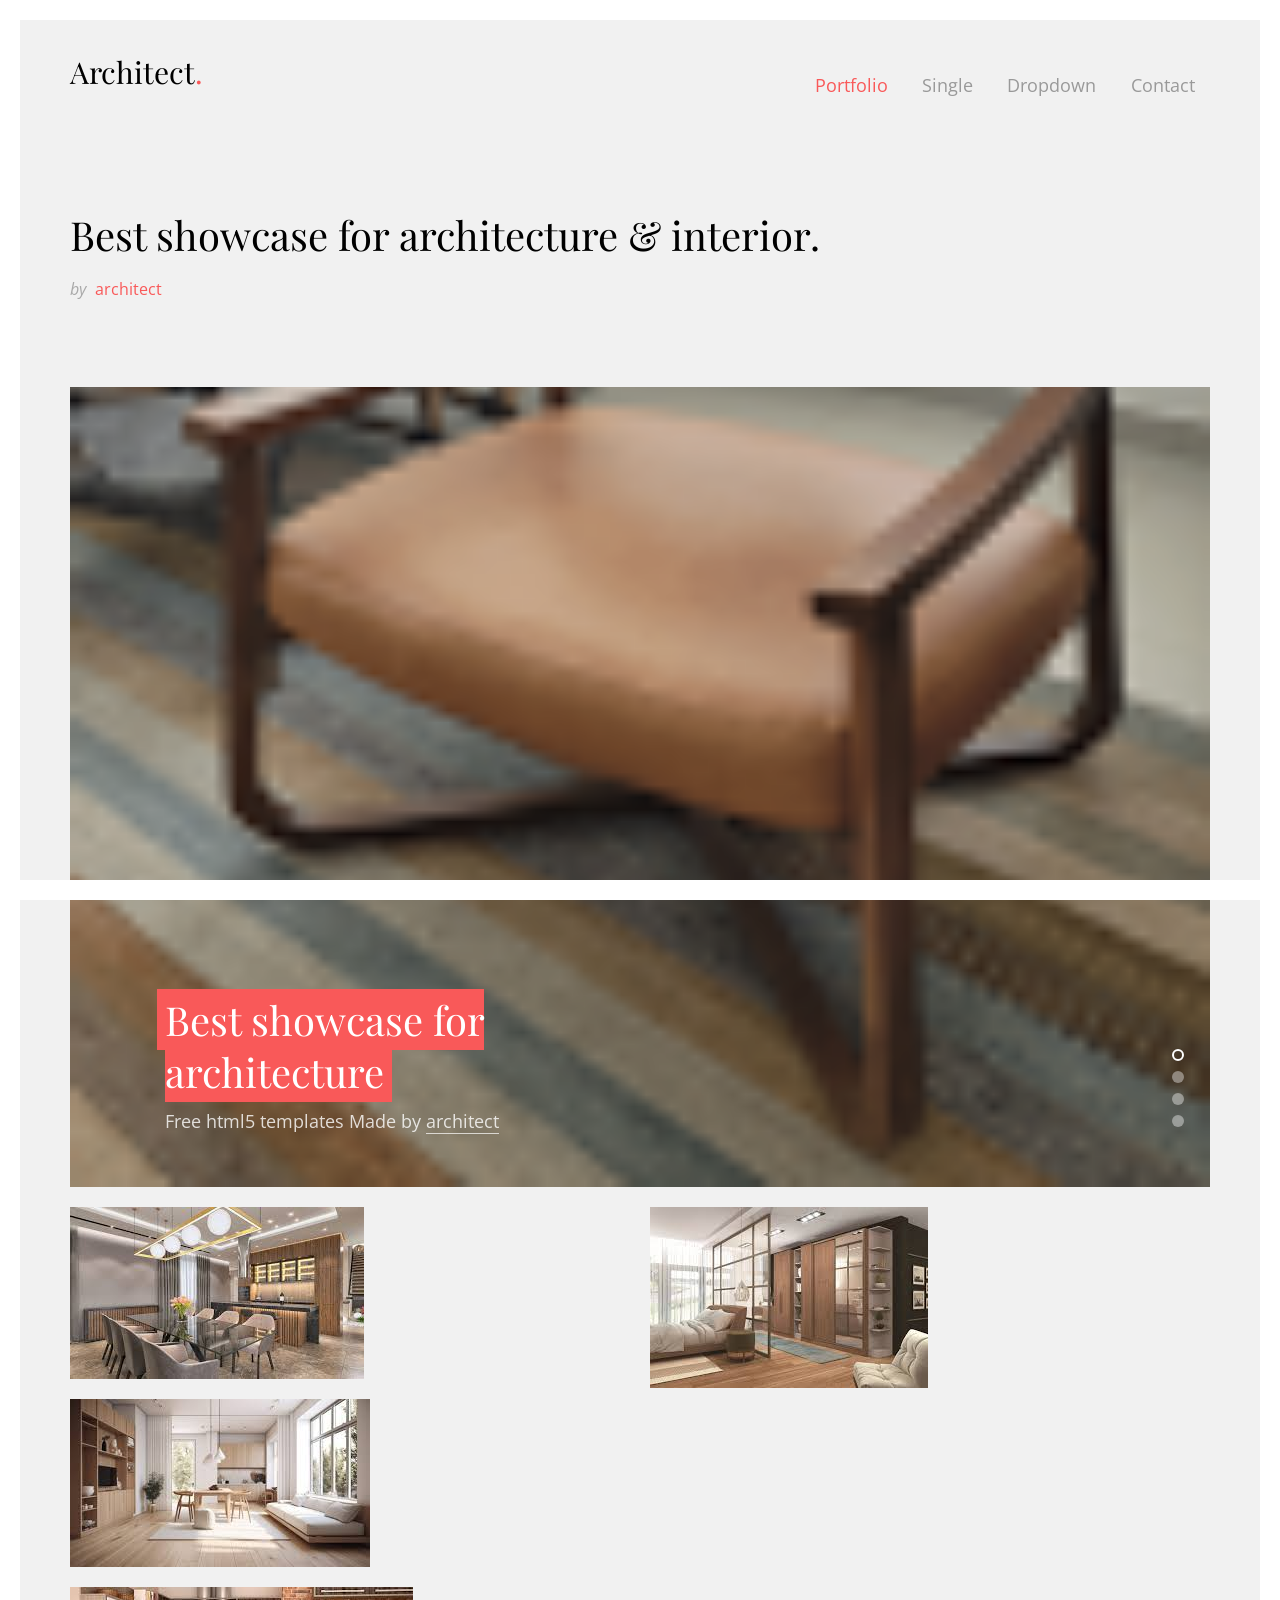
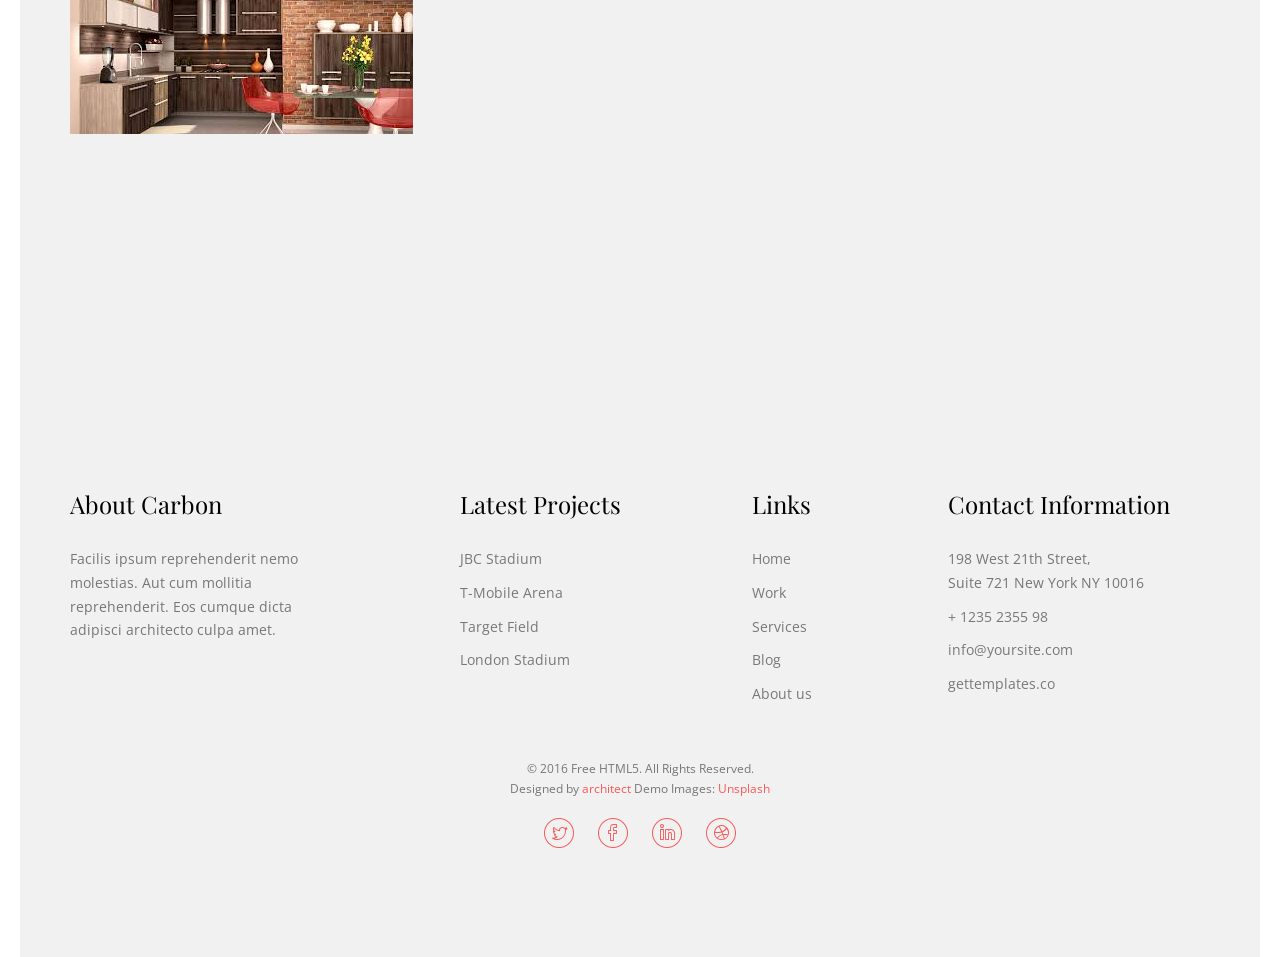
==== commit c5981784: "architect" ====
--- a/index.html
+++ b/index.html
@@ -40,7 +40,7 @@
 	<!--[if lt IE 9]>
 	<script src="js/respond.min.js"></script>
 	<![endif]-->
-
+	<script src="js/respond.min.js"></script>
 	</head>
 	<body>
 		
@@ -78,7 +78,7 @@
 		<div id="fh5co-intro">
 			<div class="row animate-box">
 				<div class="col-md-8 col-md-offset-2 col-md-pull-2">
-					<h2>Best showcase for architecture &amp; interior. <span><em>by</em> <a href="http://freehtml5.co">FreeHTML5.co</a></span></h2>
+					<h2>Best showcase for architecture &amp; interior. <span><em>by</em> <a href="http://architect">architect</a></span></h2>
 				</div>
 			</div>
 		</div>
@@ -92,7 +92,7 @@
 				   			<div class="col-md-6 col-xs-8 col-md-offset-1 slider-text">
 				   				<div class="slider-text-inner">
 				   					<h1><a href="#">Best showcase for architecture</a></h1>
-										<h2>Free html5 templates Made by <a href="http://freehtml5.co/" target="_blank">freehtml5.co</a></h2>
+										<h2>Free html5 templates Made by <a href="http://architect/" target="_blank">architect</a></h2>
 				   				</div>
 				   			</div>
 				   		</div>
@@ -105,7 +105,7 @@
 				   			<div class="col-md-6 col-xs-8 col-md-offset-1 slider-text">
 				   				<div class="slider-text-inner">
 				   					<h1><a href="#">Best showcase for architecture</a></h1>
-										<h2>Free html5 templates Made by <a href="http://freehtml5.co/" target="_blank">freehtml5.co</a></h2>
+										<h2>Free html5 templates Made by <a href="http://architect/" target="_blank">architect</a></h2>
 				   				</div>
 				   			</div>
 				   		</div>
@@ -118,7 +118,7 @@
 				   			<div class="col-md-6 col-xs-8 col-md-offset-1 slider-text">
 				   				<div class="slider-text-inner">
 				   					<h1><a href="#">Best showcase for architecture</a></h1>
-										<h2>Free html5 templates Made by <a href="http://freehtml5.co/" target="_blank">freehtml5.co</a></h2>
+										<h2>Free html5 templates Made by <a href="http://architect/" target="_blank">architect</a></h2>
 				   				</div>
 				   			</div>
 				   		</div>
@@ -131,7 +131,7 @@
 				   			<div class="col-md-6 col-xs-8 col-md-offset-1 slider-text">
 				   				<div class="slider-text-inner">
 				   					<h1><a href="#">Best showcase for architecture</a></h1>
-										<h2>Free html5 templates Made by <a href="http://freehtml5.co/" target="_blank">freehtml5.co</a></h2>
+										<h2>Free html5 templates Made by <a href="http://architect/" target="_blank">architect</a></h2>
 				   				</div>
 				   			</div>
 				   		</div>
@@ -146,25 +146,25 @@
 					<div class="row">
 						<div class="col-md-12 animate-box">
 							<a href="single.html" class="portfolio-grid">
-								<img src="images/portfolio-1.jpg" class="img-responsive" alt="Free HTML5 Bootstrap Template by FreeHTML5.co">
-								<div class="desc">
-									<h3>Dublin Arena Architect Project</h3>
-									<span>Building, Arena</span>
-								</div>
-							</a>
-						</div>
-						<div class="col-md-12 animate-box">
-							<a href="single.html" class="portfolio-grid">
-								<img src="images/portfolio-4.jpg" class="img-responsive" alt="Free HTML5 Bootstrap Template by FreeHTML5.co">
-								<div class="desc">
-									<h3>Dublin Arena Architect Project</h3>
-									<span>Building, Arena</span>
-								</div>
-							</a>
-						</div>
-						<div class="col-md-12 animate-box">
-							<a href="single.html" class="portfolio-grid">
-								<img src="images/portfolio-5.jpg" class="img-responsive" alt="Free HTML5 Bootstrap Template by FreeHTML5.co">
+								<img src="images/portfolio-1.jpg" class="img-responsive" alt="Free HTML5 Bootstrap Template by architect">
+								<div class="desc">
+									<h3>Dublin Arena Architect Project</h3>
+									<span>Building, Arena</span>
+								</div>
+							</a>
+						</div>
+						<div class="col-md-12 animate-box">
+							<a href="single.html" class="portfolio-grid">
+								<img src="images/portfolio-4.jpg" class="img-responsive" alt="Free HTML5 Bootstrap Template by architect">
+								<div class="desc">
+									<h3>Dublin Arena Architect Project</h3>
+									<span>Building, Arena</span>
+								</div>
+							</a>
+						</div>
+						<div class="col-md-12 animate-box">
+							<a href="single.html" class="portfolio-grid">
+								<img src="images/portfolio-5.jpg" class="img-responsive" alt="Free HTML5 Bootstrap Template by architect">
 								<div class="desc">
 									<h3>Dublin Arena Architect Project</h3>
 									<span>Building, Arena</span>
@@ -179,35 +179,35 @@
 					<div class="row">
 						<div class="col-md-12 animate-box">
 							<a href="single.html" class="portfolio-grid">
-								<img src="images/portfolio-2.jpg" class="img-responsive" alt="Free HTML5 Bootstrap Template by FreeHTML5.co">
-								<div class="desc">
-									<h3>Dublin Arena Architect Project</h3>
-									<span>Building, Arena</span>
-								</div>
-							</a>
-						</div>
-						<div class="col-md-12 animate-box">
-							<a href="single.html" class="portfolio-grid">
-								<img src="images/portfolio-3.jpg" class="img-responsive" alt="Free HTML5 Bootstrap Template by FreeHTML5.co">
-								<div class="desc">
-									<h3>Dublin Arena Architect Project</h3>
-									<span>Building, Arena</span>
-								</div>
-							</a>
-						</div>
-						<div class="col-md-12 animate-box">
-							<a href="single.html" class="portfolio-grid">
-								<img src="images/portfolio-6.jpg" class="img-responsive" alt="Free HTML5 Bootstrap Template by FreeHTML5.co">
-								<div class="desc">
-									<h3>Dublin Arena Architect Project</h3>
-									<span>Building, Arena</span>
-								</div>
-							</a>
-						</div>
-
-						<div class="col-md-12 animate-box">
-							<a href="single.html" class="portfolio-grid">
-								<img src="images/portfolio-7.jpg" class="img-responsive" alt="Free HTML5 Bootstrap Template by FreeHTML5.co">
+								<img src="images/portfolio-2.jpg" class="img-responsive" alt="Free HTML5 Bootstrap Template by architect">
+								<div class="desc">
+									<h3>Dublin Arena Architect Project</h3>
+									<span>Building, Arena</span>
+								</div>
+							</a>
+						</div>
+						<div class="col-md-12 animate-box">
+							<a href="single.html" class="portfolio-grid">
+								<img src="images/portfolio-3.jpg" class="img-responsive" alt="Free HTML5 Bootstrap Template by architect">
+								<div class="desc">
+									<h3>Dublin Arena Architect Project</h3>
+									<span>Building, Arena</span>
+								</div>
+							</a>
+						</div>
+						<div class="col-md-12 animate-box">
+							<a href="single.html" class="portfolio-grid">
+								<img src="images/portfolio-6.jpg" class="img-responsive" alt="Free HTML5 Bootstrap Template by architect">
+								<div class="desc">
+									<h3>Dublin Arena Architect Project</h3>
+									<span>Building, Arena</span>
+								</div>
+							</a>
+						</div>
+
+						<div class="col-md-12 animate-box">
+							<a href="single.html" class="portfolio-grid">
+								<img src="images/portfolio-7.jpg" class="img-responsive" alt="Free HTML5 Bootstrap Template by architect">
 								<div class="desc">
 									<h3>Dublin Arena Architect Project</h3>
 									<span>Building, Arena</span>
@@ -265,7 +265,7 @@
 				<div class="col-md-12 text-center">
 					<p>
 						<small class="block">&copy; 2016 Free HTML5. All Rights Reserved.</small> 
-						<small class="block">Designed by <a href="http://freehtml5.co/" target="_blank">FreeHTML5.co</a> Demo Images: <a href="http://unsplash.co/" target="_blank">Unsplash</a></small>
+						<small class="block">Designed by <a href="http://architect/" target="_blank">architect</a> Demo Images: <a href="http://unsplash.co/" target="_blank">Unsplash</a></small>
 					</p>
 					<p>
 						<ul class="fh5co-social-icons">
